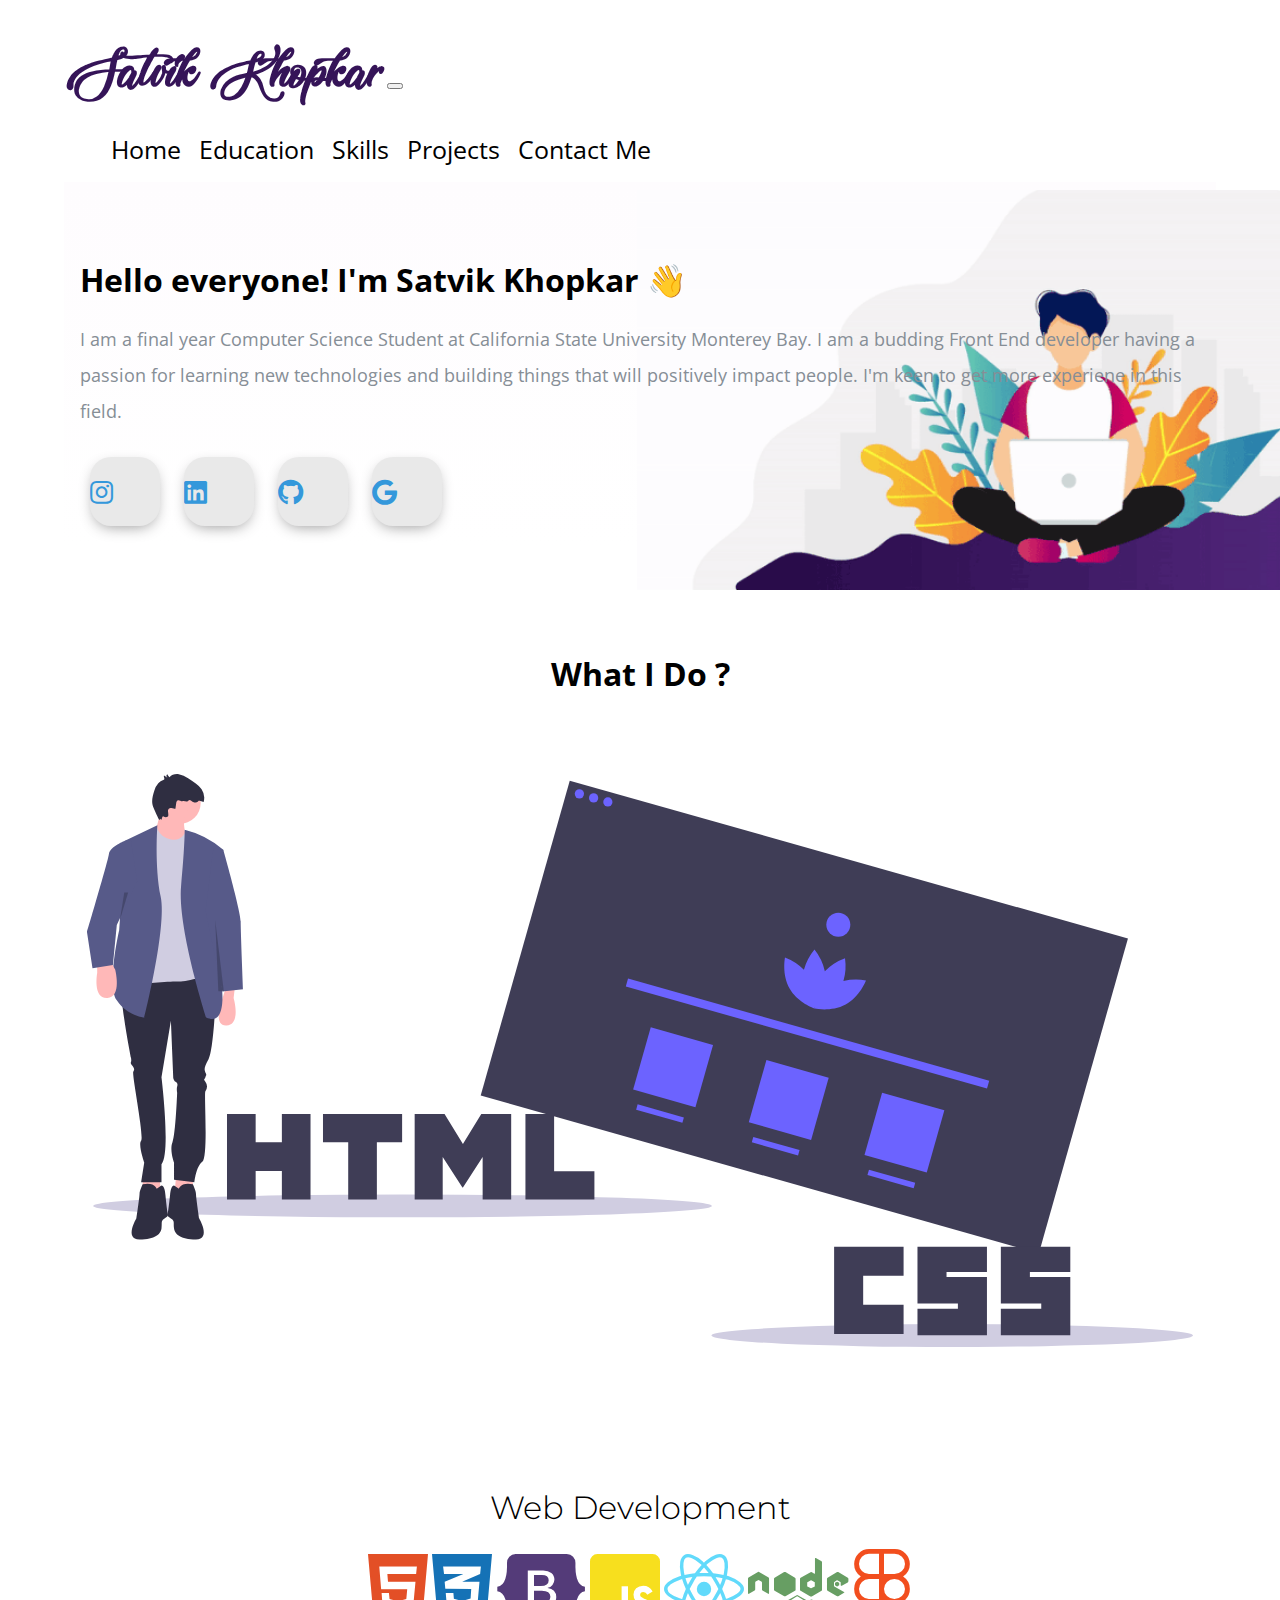
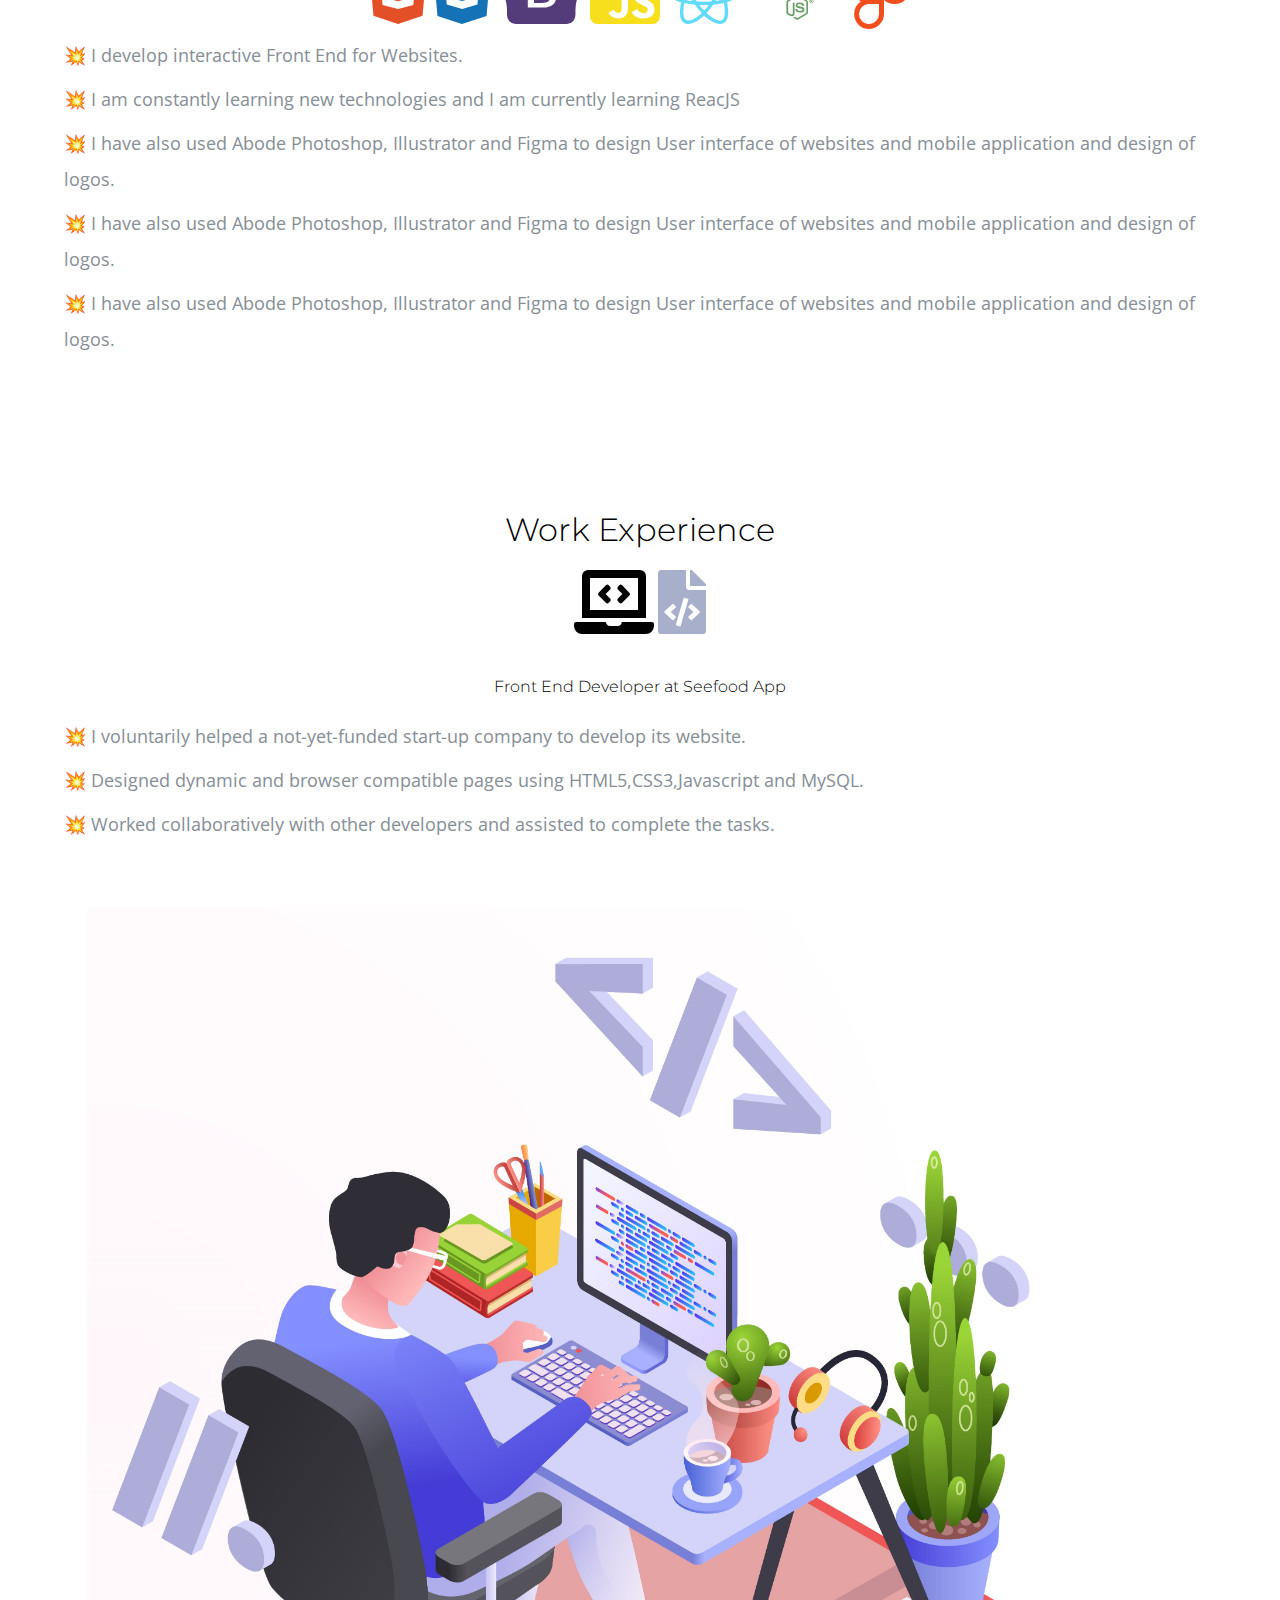
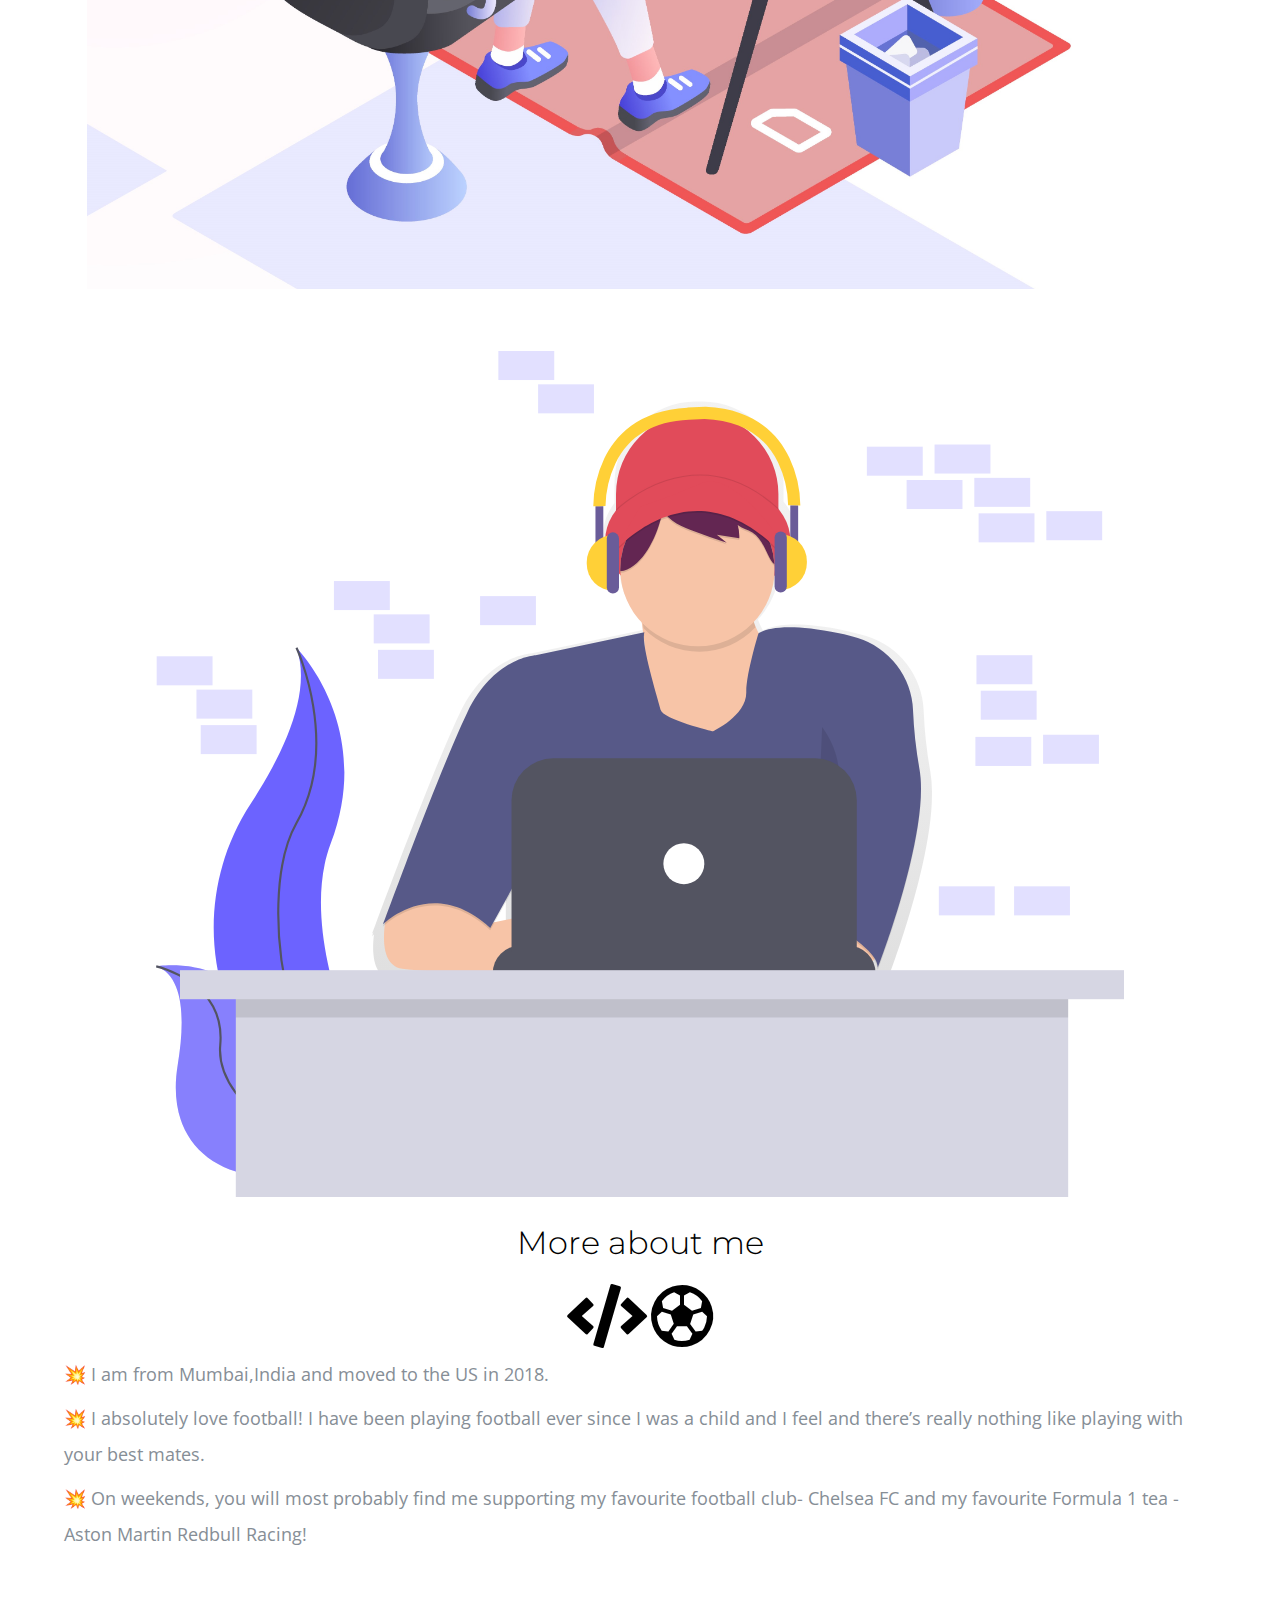
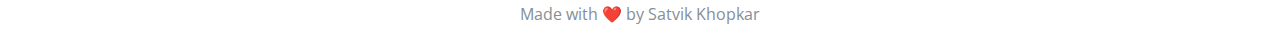
==== index.html @ 37d17473 "Update index.html" ====
<!DOCTYPE html>
<html lang="en" dir="ltr">

<head>
  <meta charset="utf-8">
  <meta name="viewport" content="width=device-width,initial-scale=1">
  <title>Satvik's Portfolio</title>
  <link rel="icon" href="Image/engineer.ico">
  <link rel="stylesheet" href="https://stackpath.bootstrapcdn.com/bootstrap/4.5.0/css/bootstrap.min.css" integrity="sha384-9aIt2nRpC12Uk9gS9baDl411NQApFmC26EwAOH8WgZl5MYYxFfc+NcPb1dKGj7Sk" crossorigin="anonymous">
  <link rel="stylesheet" href="style.css">

  <link href="https://fonts.googleapis.com/css2?family=Arizonia&family=Montserrat:wght@400;800&display=swap" rel="stylesheet">

  <link href="https://fonts.googleapis.com/css2?family=Damion&display=swap" rel="stylesheet">

  <link href="https://fonts.googleapis.com/css2?family=Open+Sans:wght@700&display=swap" rel="stylesheet">
  <link rel="stylesheet" href="https://use.fontawesome.com/releases/v5.4.1/css/all.css" />
  <link rel="stylesheet" href="https://cdnjs.cloudflare.com/ajax/libs/font-awesome/5.13.1/css/all.min.css">
  <script src="https://code.jquery.com/jquery-3.5.1.slim.min.js" integrity="sha384-DfXdz2htPH0lsSSs5nCTpuj/zy4C+OGpamoFVy38MVBnE+IbbVYUew+OrCXaRkfj" crossorigin="anonymous"></script>
  <script src="https://cdn.jsdelivr.net/npm/popper.js@1.16.0/dist/umd/popper.min.js" integrity="sha384-Q6E9RHvbIyZFJoft+2mJbHaEWldlvI9IOYy5n3zV9zzTtmI3UksdQRVvoxMfooAo" crossorigin="anonymous"></script>
  <script src="https://stackpath.bootstrapcdn.com/bootstrap/4.5.0/js/bootstrap.min.js" integrity="sha384-OgVRvuATP1z7JjHLkuOU7Xw704+h835Lr+6QL9UvYjZE3Ipu6Tp75j7Bh/kR0JKI" crossorigin="anonymous"></script>
</head>
<body class="container-fluid body_section">
        <header>
              <nav class="navbar navbar-expand-lg navbar-light ">
                <a class="navbar-brand brand-name" href="index.html">Satvik Khopkar</a>
                <button class="navbar-toggler" type="button" data-toggle="collapse" data-target="#navbarSupportedContent" aria-controls="navbarSupportedContent" aria-expanded="false" aria-label="Toggle navigation">
                  <span class="navbar-toggler-icon"></span>
                </button>

                <div class="collapse navbar-collapse" id="navbarSupportedContent">
                  <ul class="navbar-nav ml-auto">
                    <li class="nav-item">
                      <a class="nav-link headerachor" href="index.html">Home</a>
                    </li>
                    <li class="nav-item">
                      <a class="nav-link headerachor" href="Education.html">Education</a>
                    </li>
                    <li class="nav-item">
                      <a class="nav-link headerachor" href="skill.html">Skills</a>
                    </li>
                    <li class="nav-item">
                      <a class="nav-link headerachor" href="Project.html">Projects</a>
                    </li>
                    <li class="nav-item">
                      <a class="nav-link headerachor" href="contact.html">Contact Me</a>
                    </li>
                  </ul>
              </nav>
          </header>

          <section id = "Home">
              <div class="row column1">
                <div class="col-lg-6 col-md-6 first-image">
                    <img class = "boyimage" src="Image/20200630_162659.gif" alt="">
                </div>
                  <div class="col-lg-6 section-1">
                      <h1 class = "Hello">Hello everyone! I'm Satvik Khopkar <span class="wave">👋</span></h1>
                      <p>I am a final year Computer Science Student at California State University Monterey Bay. 
                         I am a budding Front End developer having a passion for learning new technologies and building things that will positively impact people.
                         I'm keen to get more experiene in this field.
                      </p>
                          <div class=social_media_icon>
                            <a class="btn" href="https://www.instagram.com/khopkarrr/" target=_blank>
                              <i class="fab fa-instagram"></i>
                            </a>
                            <a class="btn" href="https://www.linkedin.com/in/satvikkhopkar19/" target=_blank>
                              <i class="fab fa-linkedin" aria-hidden="true"></i>
                            </a>
                            <a class="btn" href="https://github.com/satvik1905" target=_blank>
                              <i class="fab fa-github"></i>
                            </a>
                            <a class="btn" href="mailto:satvik.khopkar@gmail.com" target=_blank>
                              <i class="fab fa-google"></i>
                            </a>
                          </div>
                  </div>
                  <div class="Image-boy col-lg-6"><img class="boy" src="Image/Boy-image.png" alt=""></div>
              </div>
          </section>


          <section id=Whatido>
            <h1>What I Do ?</h1>
              <div class = "row feature-1">
                  <div class="col-lg-6 col-md-6 Feature-first-image ">
                    <img class = "Feature-svg-image" src="Image/website.svg" alt="">
                  </div>
                  <div class="col-lg-6 col-md-6">
                    <h1 class= "Feature-Heading" >Web Development</h1>
                    <ul class = "dev-icon">
                      <li><i class="fab fa-html5 fa-5x" style="color:#e34f26"></i></li>
                      <li><i class="fab fa-css3-alt fa-5x" style="color:#1572b6"></i></li>
                      <li><i class="fab fa-bootstrap fa-5x" style="color:#543b79"></i></li>
                      <li><i class="fab fa-js-square fa-5x" style="color:#f7df1e"></i></li>
                      <li><i class="fab fa-react fa-5x" style="color:#61dafb"></i></li>
                      <li><i class="fab fa-node fa-5x" style="color:#679e63"></i></li>
                      <li><i class="fab fa-figma fa-5x" style="color:#f24e1e"></i></li>
  
                    </ul>
                    <div class = "Data-Analytic">
                      <p  class ="Features-paragraph">
                        💥 I develop interactive Front End for Websites.</p>
                       <p  class ="Features-paragraph">
                        💥 I am constantly learning new technologies and I am currently learning ReacJS</p>
                        <p  class ="Features-paragraph">
                          💥 I have also used Abode Photoshop, Illustrator and Figma to design User interface of websites and mobile application and design of logos.</p>
                          <p  class ="Features-paragraph">
                            💥 I have also used Abode Photoshop, Illustrator and Figma to design User interface of websites and mobile application and design of logos.</p>
                            <p  class ="Features-paragraph">
                              💥 I have also used Abode Photoshop, Illustrator and Figma to design User interface of websites and mobile application and design of logos.</p>
                      </div>
                </div>
              </div>
              
              <div class="row feature-2">
                <div class="col-lg-6 col-md-6 feature-web">
                  <br>
                  <br>
                  <br>
                  <h1 class="Feature-Heading">Work Experience</h1>
                  <ul class = "dev-icon">
                    <li></li>
                    <li><i class="fas fa-laptop-code fa-4x"></i></li>

                    <li><i class="fas fa-file-code fa-4x" style="color: #a8afcb;"></i></li>
                   </ul>
                  <br>
                  <br>
                  <h4 class="Feature-Heading">Front End Developer at Seefood App</h4>
                  <div class = "Data-Analytic">
                    <p class ="Features-paragraph">
                       💥 I voluntarily helped a not-yet-funded start-up company to develop its website.</p>
                    <p  class ="Features-paragraph">
                       💥 Designed dynamic and browser compatible pages using HTML5,CSS3,Javascript and MySQL.</p>
                      <p  class ="Features-paragraph">
                       💥 Worked collaboratively with other developers and assisted to complete the tasks. </p>
                      </div>
                </div>
                <div class="col-lg-6 col-md-6 Feature-second-image ">
                  <img class = "Feature-svg-image" src="Image/PC.jpg" alt="">
                </div>
              </div>
              <div class="row feature-3">
                <div class = "col-lg-6 col-md-6 Feature-third-image">
                    <img class = "Feature-svg-image-3" src="Image/Coding.svg" alt="">
                  </div>
                  <div class="col-lg-6 col-md-6 feature-coding">
                    <h1 class="Feature-Heading">More about me</h1>
                    <ul class = "dev-icon">
                      <li></li>
                      <li><i class="fas fa-code fa-4x"></i></li>
  
                      <li><i class="far fa-futbol fa-4x" style="color: black;"></i></li>
                     </ul>
                    <div class = "Data-Analytic">
                      <p class ="Features-paragraph">
                         💥 I am from Mumbai,India and moved to the US in 2018. </p>
                      <p  class ="Features-paragraph">
                         💥 I absolutely love football! I have been playing football ever since I was a child and I feel and there’s really nothing like playing with your best mates.</p>
                      <p class ="Features-paragraph">
                          💥 On weekends, you will most probably find me supporting my favourite football club- Chelsea FC and my favourite Formula 1 tea - Aston Martin Redbull Racing! </p>   
                        </div>
                  </div>
              </div>
              


          </section>
    <footer class=footer>Made with ❤️ by Satvik Khopkar</footer>
</body>
</html>
---- style.css ----
body{
    font-family: 'Open Sans', sans-serif;
    margin: 0;
    
  }
.body_section{
    padding : 3% 5% 1%;
}

p{
  font-size: 18px;
}

  a{
    text-decoration: none;
  }

  @font-face{
    font-family: "Lovely Home";
    src:local('Lovely Home'), 
    url("Image/LovelyHome-9aBZ.ttf") format('truetype');

  }

.brand-name ,.navbar-light .navbar-brand{
      /* font-family: "Brush Script MT"; */
      /* margin-bottom: 3px; */
      font-family: "Lovely Home";
      font-size: 50px;
      font-weight: bold;
      color: #351458;
  }



  .headerachor {
    color: black;
    margin: 0 7px 0 7px;
    font-size: 25px;
  }

  .headerachor:hover {
    background-color: #f1f1f1;
  }

  /* Section 1 */
   .column1{
       background-image: linear-gradient(#fefcfe,#ffffff);
       padding : 8px 16px;
   }

  .section-1{
    margin-top: 6%;
    text-align: left;
    position: relative;
}
span.wave {
  animation-name: wave-animation;
  animation-duration: 2.5s;
  animation-iteration-count: infinite;
  transform-origin: 70% 70%;
  display: inline-block;
}

@keyframes wave-animation {
    0% { transform: rotate(  0.0deg) }
   10% { transform: rotate(-10.0deg) }
   20% { transform: rotate( 12.0deg) }
   30% { transform: rotate(-10.0deg) }
   40% { transform: rotate(  9.0deg) }
   50% { transform: rotate(  0.0deg) }
  100% { transform: rotate(  0.0deg) }
}

.first-image{
    position: absolute;
    right:0;
}
.boyimage{
  height: 400px;
}

@media only screen and (max-width : 1183px){
  .first-image{
    right:160px;
  }

}
.boy{
  width: 100%;
  height: 100%;
  animation: bounce 1.2s;
  animation-direction: alternate;
  animation-iteration-count: infinite;
}

@keyframes bounce{
  from{
      transform: translate3d(0,0,0);
  }
  to{
      transform: translate3d(0,20px,0);
  }
}

.Image-boy{
  text-align: center;
  align-items: center;
}

@media only screen and (min-width:951px){
  .Image-boy{
    display:none;
  }
}
  .Hello{
      margin-bottom: 20px;
  }
  p{
      line-height: 2;
      color: #868e96;
  }


  .btn {
    display: inline-block;
    width: 4.37rem;
    height: 4.37rem;
    background: #e9e9e9;
    padding: 0px 0px;
    margin: 10px;
    border-radius: 30%;
    box-shadow: 0 5px 15px -5px #00000070;
    color: #3498db;
    overflow: hidden;
    position: relative;
  }

  .btn i {
    line-height: 70px;
    font-size: 1.625rem;
    transition: 0.2s linear;
  }

  .btn:hover i {
    transform: scale(1.3);
    color: #f1f1f1;
  }

  .btn::before {
    content: "";
    position: absolute;
    width: 120%;
    height: 120%;
    background: #3498db;
    transform: rotate(45deg);
    left: -110%;
    top: 90%;
  }




  .btn:hover::before {
    animation: aaa 0.7s 1;
    top: -10%;
    left: -10%;
  }

  @media only screen and (max-width:470px){
    .btn{
      width: 2.5rem;
      height: 2.5rem;
      margin: 7px;
    }
    .btn i {
      line-height: 40px;
      font-size: 1em;
    }
  }

 #Whatido{
     text-align: center;
     padding-top: 7%;
 }

  /* Section 2 */
  .feature-1{
      padding-top: 5%;
      text-align: center;
      }
  .feature-2{
    padding-top: 5%;
    text-align: center;
}
  .feature-3{
  padding-top: 5%;
  padding-bottom: 20px;
  text-align: center;
  }

  .Feature-Heading{
      font-family: "Montserrat";
      font-weight: 300;
  }

  .Feature-first-image{
      padding : 0 2% 10%;
  }

  .Feature-second-image{
      padding : 5% 2% 0;
  }





  .Feature-svg-image{
      width: 100%;
      height:100%;
  }
  .Feature-svg-image-3{
    width: 84%;
    height: 84%;
  }




  .dev-icon{
      list-style: none;
      display: inline;
      padding: 0%;
  }


  .numpy{
    max-width: 100%;
    width : 30%;
    height: 30%;
    padding-bottom: 7%;
  }

  .pandas{
    max-width: 100%;
    max-height: 100%;
    width : 23%;
    height: 15%;
    padding-bottom: 7%;
    padding-left :0;
  }

  li{
    display: inline;
  }

  .Data-Analytic{
      text-align: left;
  }

  .Features-paragraph{
      margin-top : 8px;
      margin-bottom: 8px;
  }

  @media only screen and (max-width : 764px){
    .feature-2{
      display: flex;
      flex-direction: column;
    }
    .feature-web{
      order:2;
    }
      
      .brand-name ,.navbar-light .navbar-brand{
      /* font-family: "Brush Script MT"; */
      /* margin-bottom: 3px; */
      font-family: "Lovely Home";
      font-size: 40px;
      font-weight: bold;
      color: #351458;
  }
  }
  @media only screen and (max-width : 991px) and (min-width: 951px){
    .section-1{
      margin-top: auto;
      padding-right: 400px;
    }
  }
  @media only screen and (max-width : 950px){

    body,html{
      text-align: center;
      font-size: 16px;
      line-height: normal;
    }
    .Hello{
      margin-bottom: 10px;
    }
    h1{
      font-size: 25px;
    }
    p{
      font-size: 15px;
      line-height: normal;
    }
      .section-1{
          text-align: center;
      }
      .first-image{
          display: none;
      }

      .pandas{
        width: 23%;
        height: 15%;
      }
  }




footer{
  padding-top: 2%;
  color: #868e96;
  text-align: center;
}
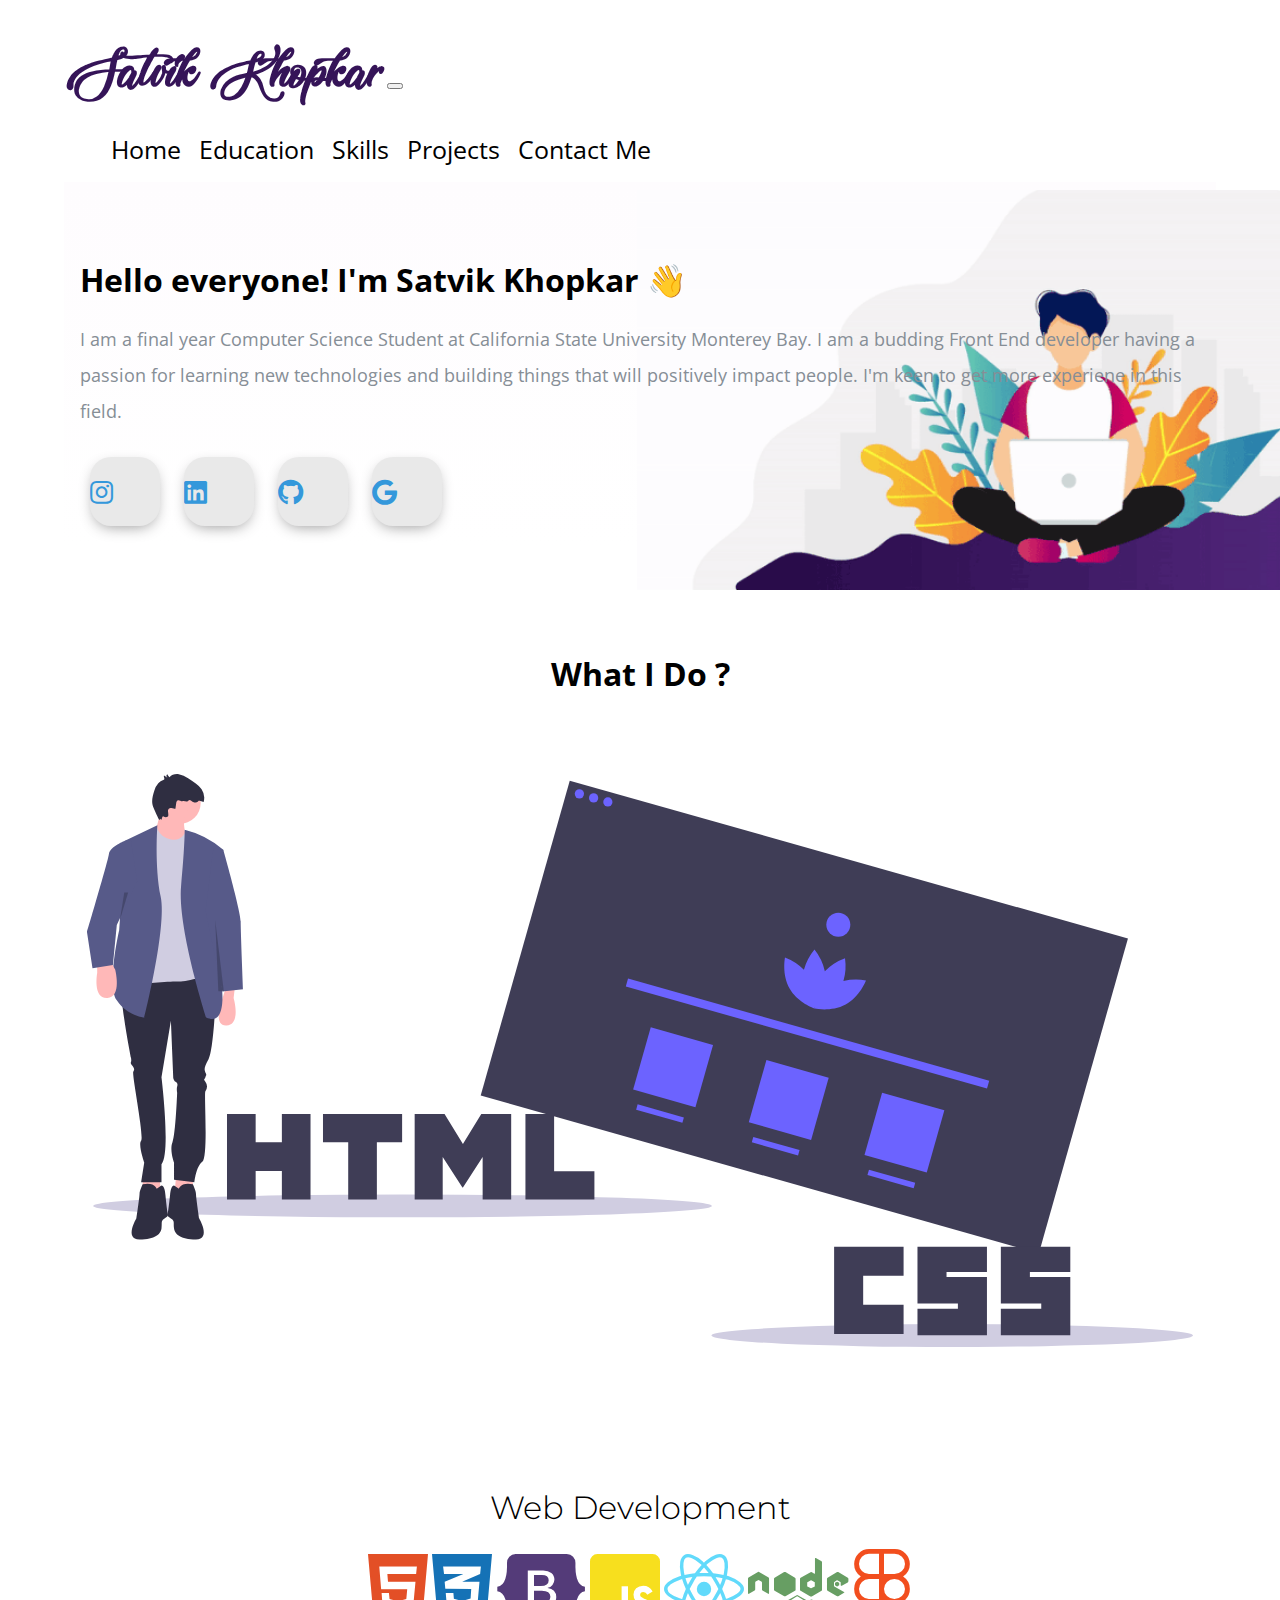
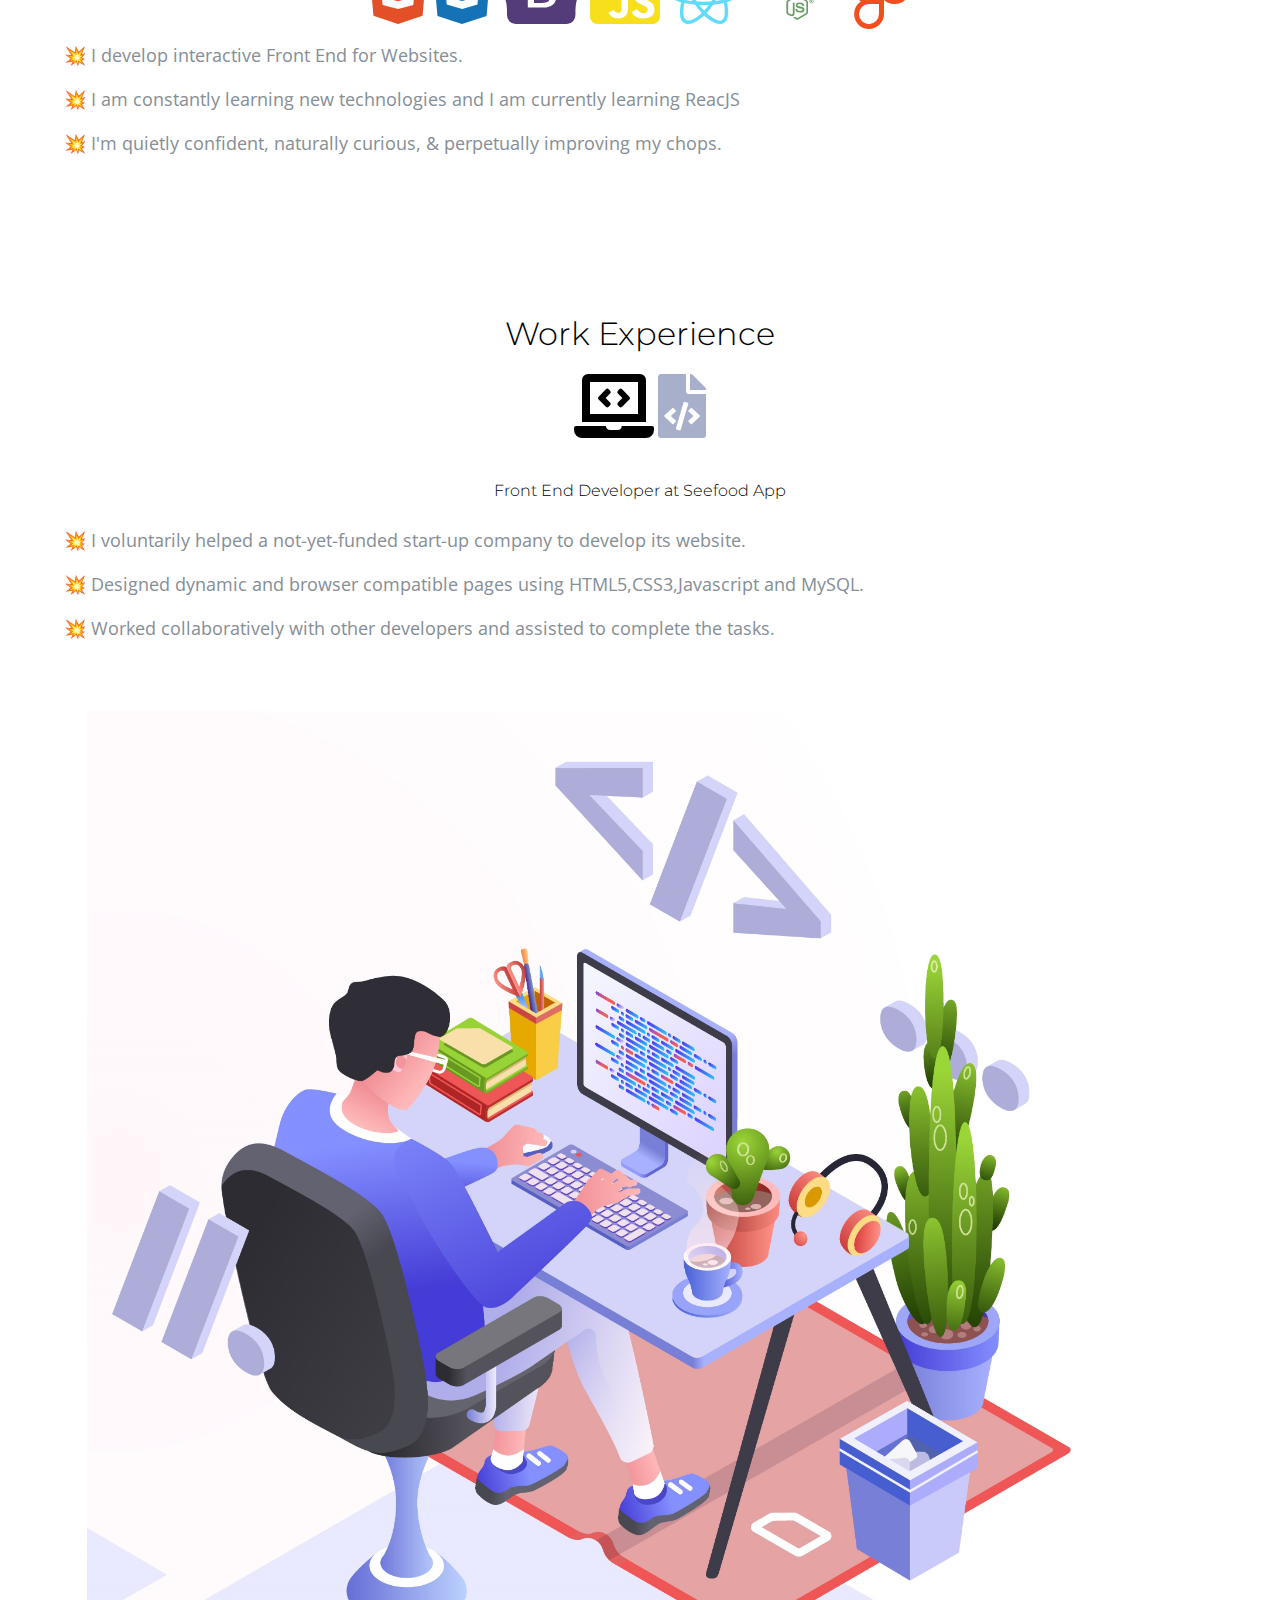
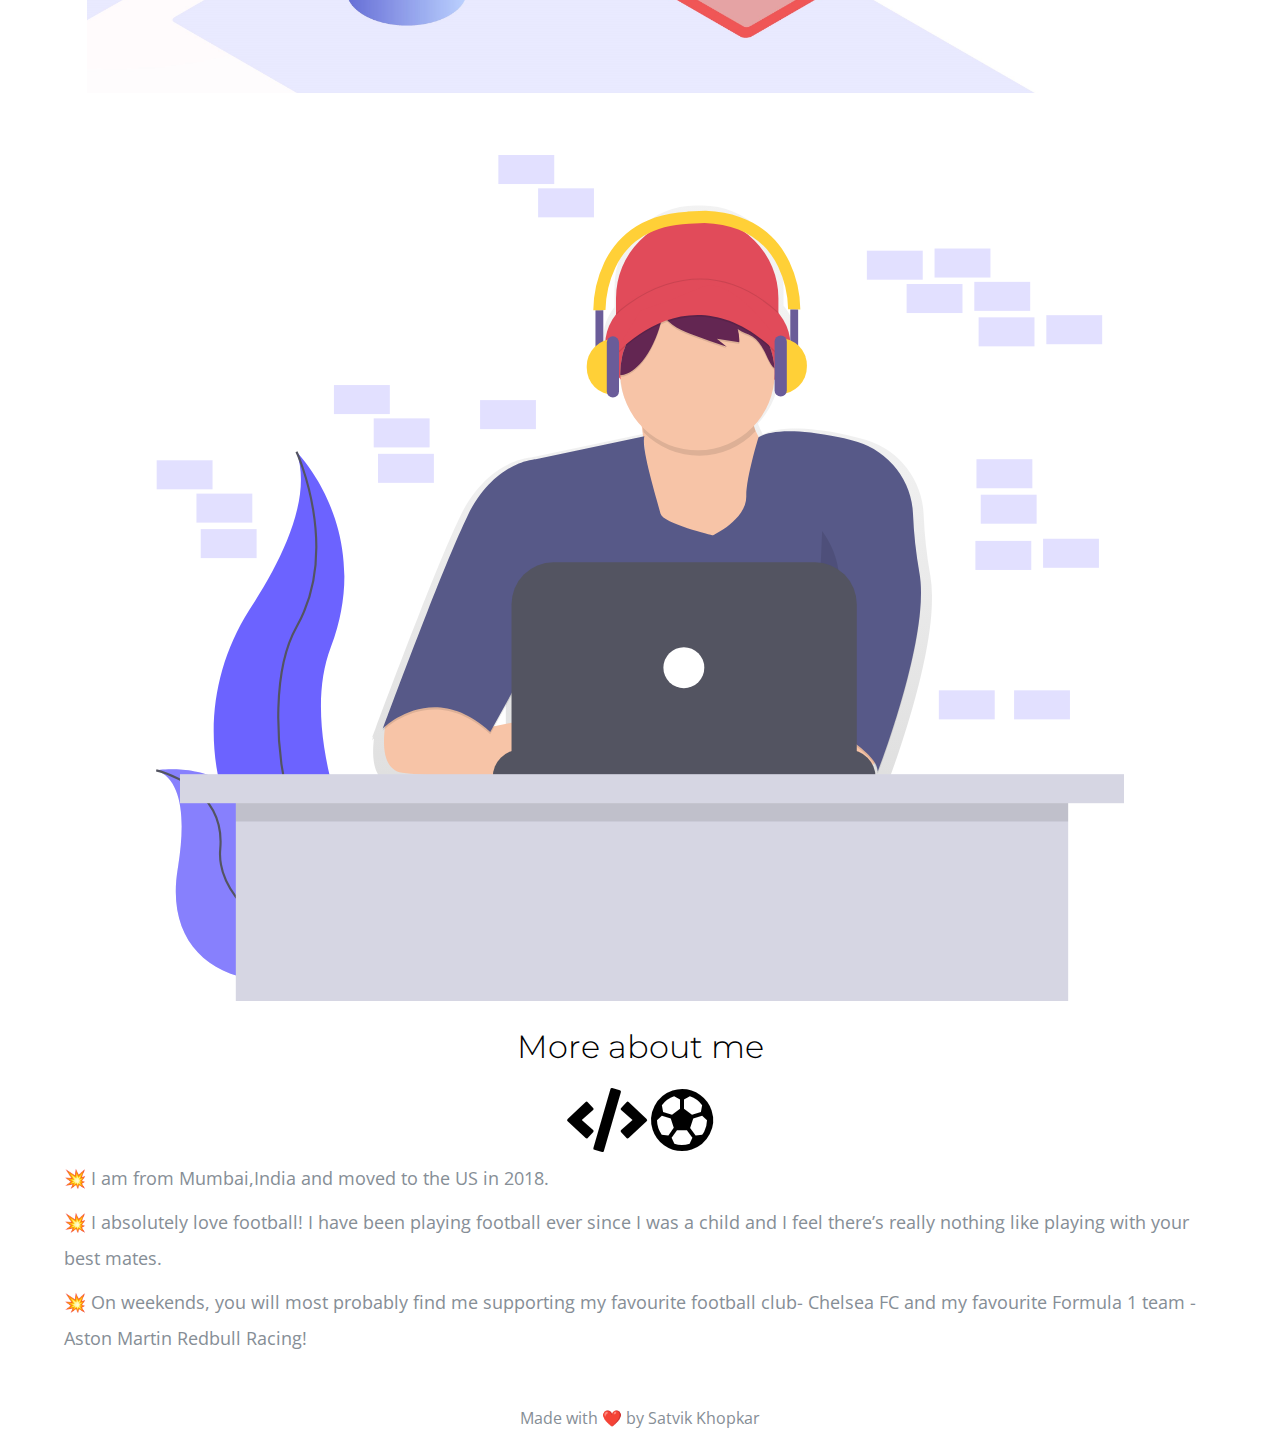
==== commit c8ec4fa3: "Update index.html" ====
--- a/index.html
+++ b/index.html
@@ -104,11 +104,11 @@
                        <p  class ="Features-paragraph">
                         💥 I am constantly learning new technologies and I am currently learning ReacJS</p>
                         <p  class ="Features-paragraph">
-                          💥 I have also used Abode Photoshop, Illustrator and Figma to design User interface of websites and mobile application and design of logos.</p>
-                          <p  class ="Features-paragraph">
+                          💥 I'm quietly confident, naturally curious, & perpetually improving my chops.</p>
+<!--                           <p  class ="Features-paragraph">
                             💥 I have also used Abode Photoshop, Illustrator and Figma to design User interface of websites and mobile application and design of logos.</p>
                             <p  class ="Features-paragraph">
-                              💥 I have also used Abode Photoshop, Illustrator and Figma to design User interface of websites and mobile application and design of logos.</p>
+                              💥 I have also used Abode Photoshop, Illustrator and Figma to design User interface of websites and mobile application and design of logos.</p> -->
                       </div>
                 </div>
               </div>
@@ -157,9 +157,9 @@
                       <p class ="Features-paragraph">
                          💥 I am from Mumbai,India and moved to the US in 2018. </p>
                       <p  class ="Features-paragraph">
-                         💥 I absolutely love football! I have been playing football ever since I was a child and I feel and there’s really nothing like playing with your best mates.</p>
+                         💥 I absolutely love football! I have been playing football ever since I was a child and I feel there’s really nothing like playing with your best mates.</p>
                       <p class ="Features-paragraph">
-                          💥 On weekends, you will most probably find me supporting my favourite football club- Chelsea FC and my favourite Formula 1 tea - Aston Martin Redbull Racing! </p>   
+                          💥 On weekends, you will most probably find me supporting my favourite football club- Chelsea FC and my favourite Formula 1 team - Aston Martin Redbull Racing! </p>   
                         </div>
                   </div>
               </div>
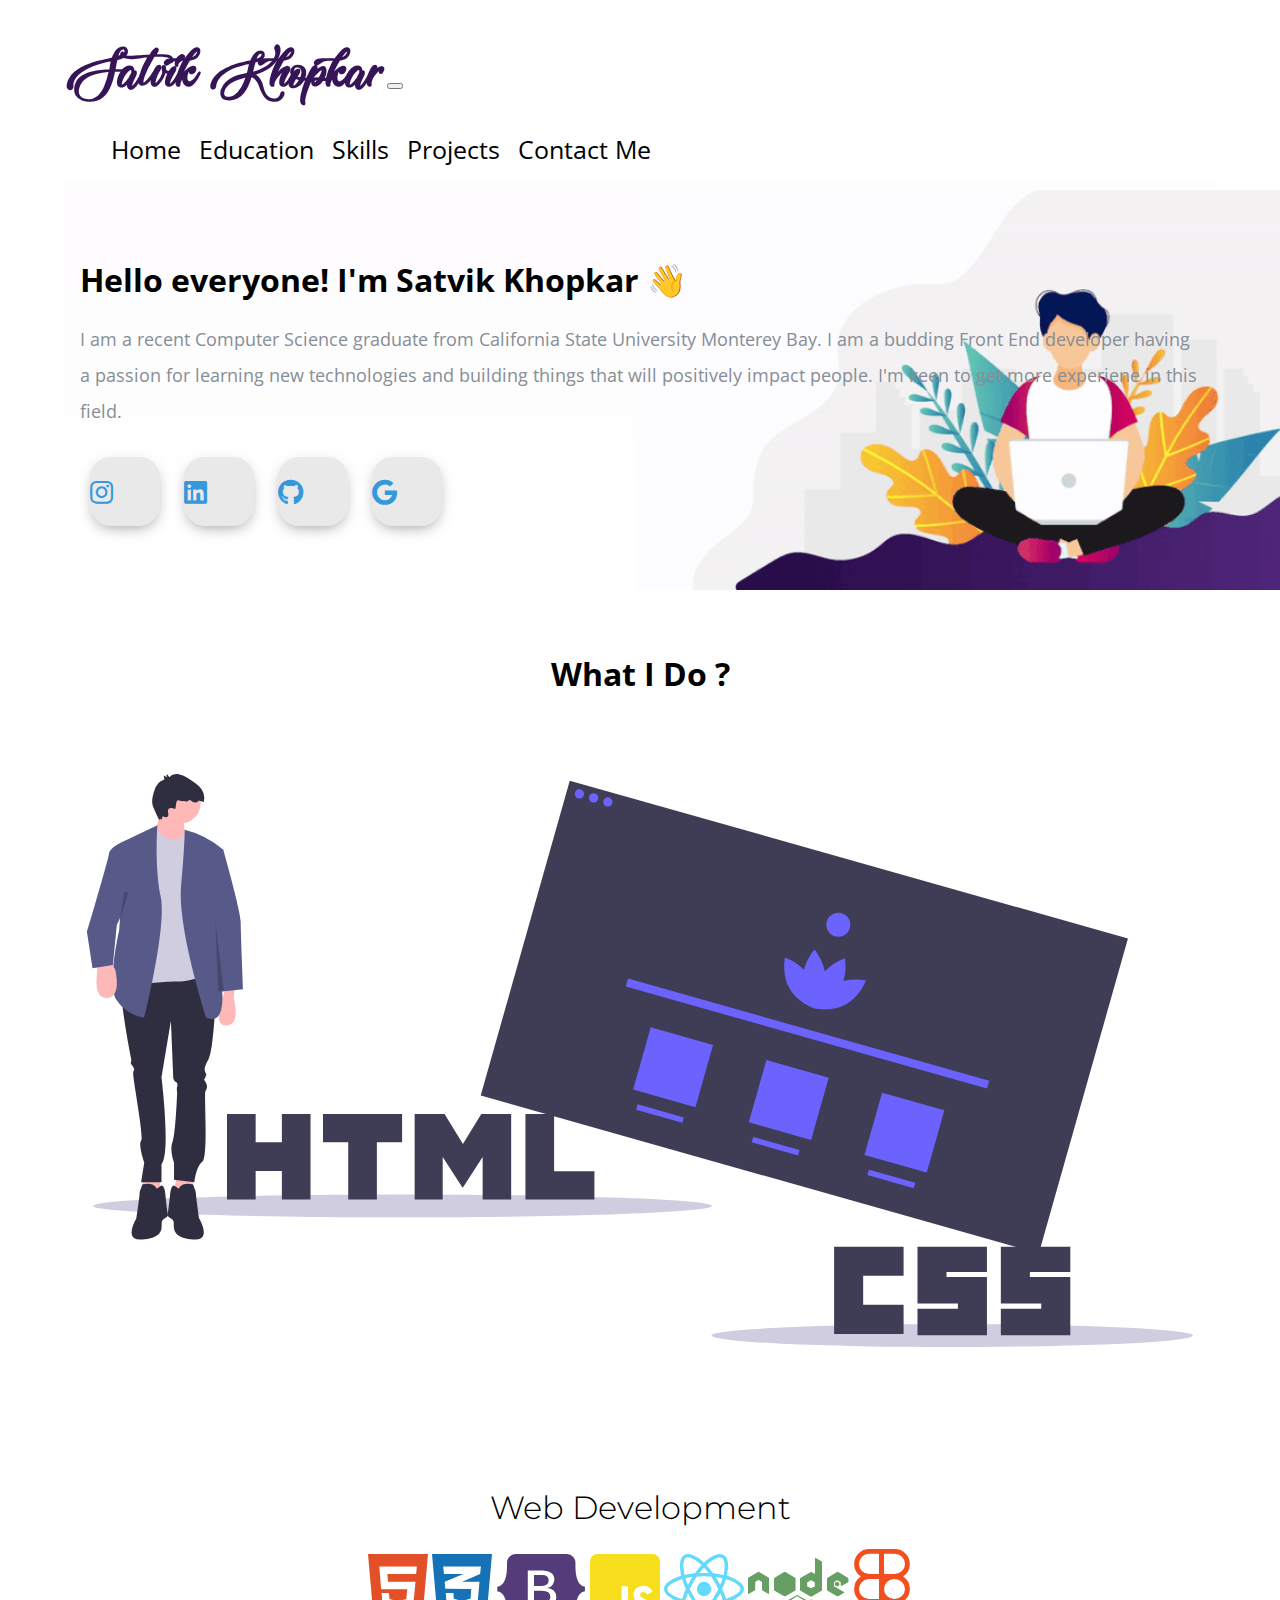
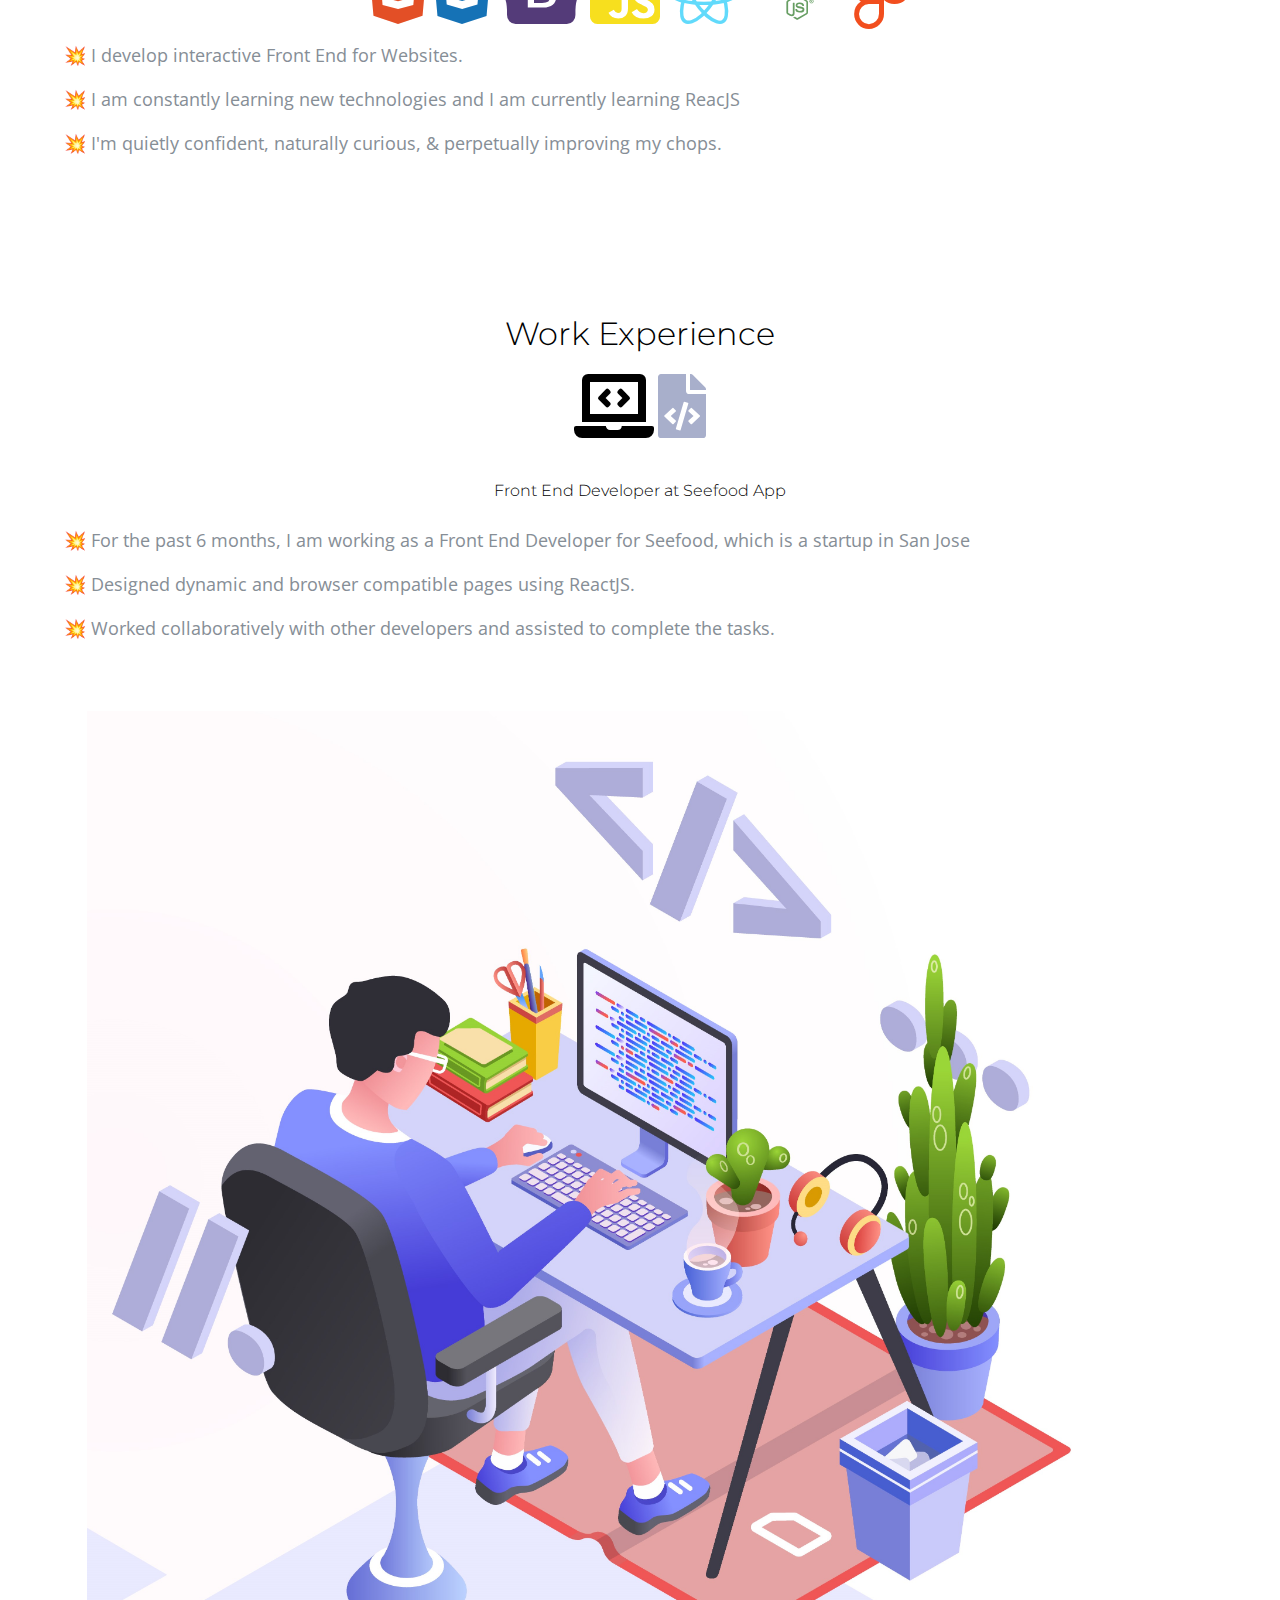
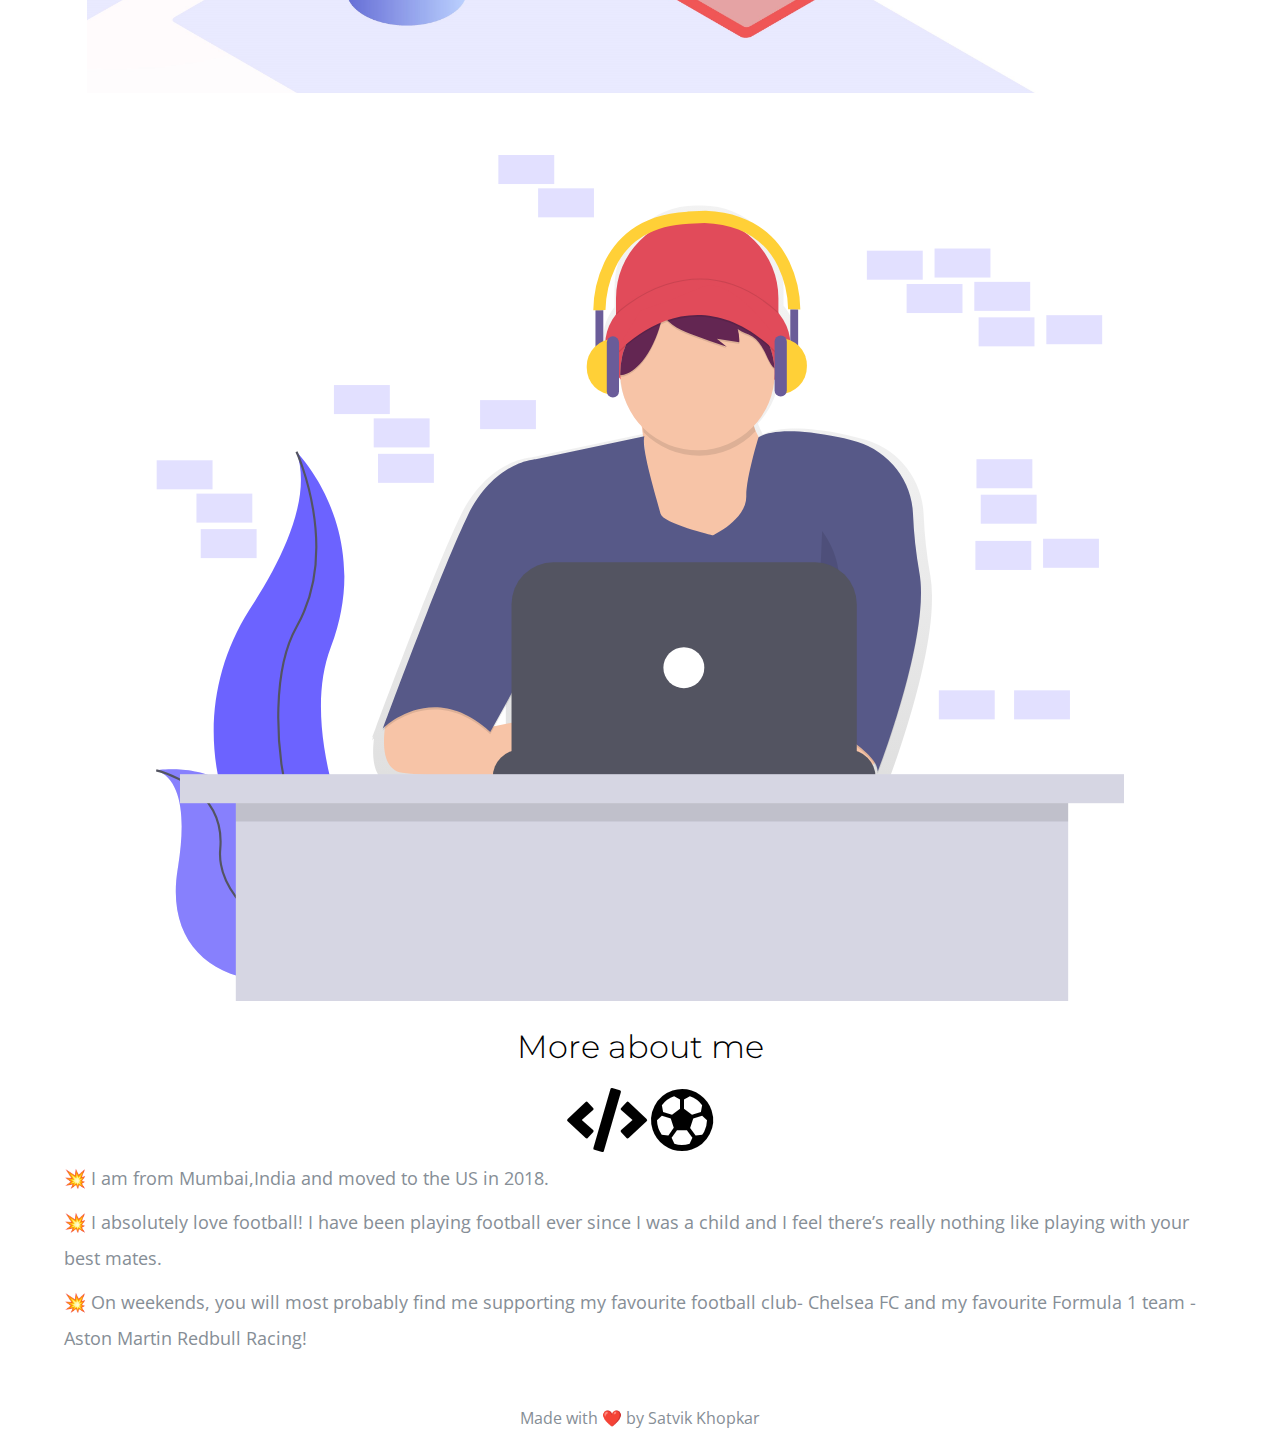
==== commit 79aea62a: "Update index.html" ====
--- a/index.html
+++ b/index.html
@@ -56,7 +56,7 @@
                 </div>
                   <div class="col-lg-6 section-1">
                       <h1 class = "Hello">Hello everyone! I'm Satvik Khopkar <span class="wave">👋</span></h1>
-                      <p>I am a final year Computer Science Student at California State University Monterey Bay. 
+                      <p>I am a recent Computer Science graduate from California State University Monterey Bay. 
                          I am a budding Front End developer having a passion for learning new technologies and building things that will positively impact people.
                          I'm keen to get more experiene in this field.
                       </p>
@@ -130,9 +130,9 @@
                   <h4 class="Feature-Heading">Front End Developer at Seefood App</h4>
                   <div class = "Data-Analytic">
                     <p class ="Features-paragraph">
-                       💥 I voluntarily helped a not-yet-funded start-up company to develop its website.</p>
+                       💥 For the past 6 months, I am working as a Front End Developer for Seefood, which is a startup in San Jose</p>
                     <p  class ="Features-paragraph">
-                       💥 Designed dynamic and browser compatible pages using HTML5,CSS3,Javascript and MySQL.</p>
+                       💥 Designed dynamic and browser compatible pages using ReactJS.</p>
                       <p  class ="Features-paragraph">
                        💥 Worked collaboratively with other developers and assisted to complete the tasks. </p>
                       </div>
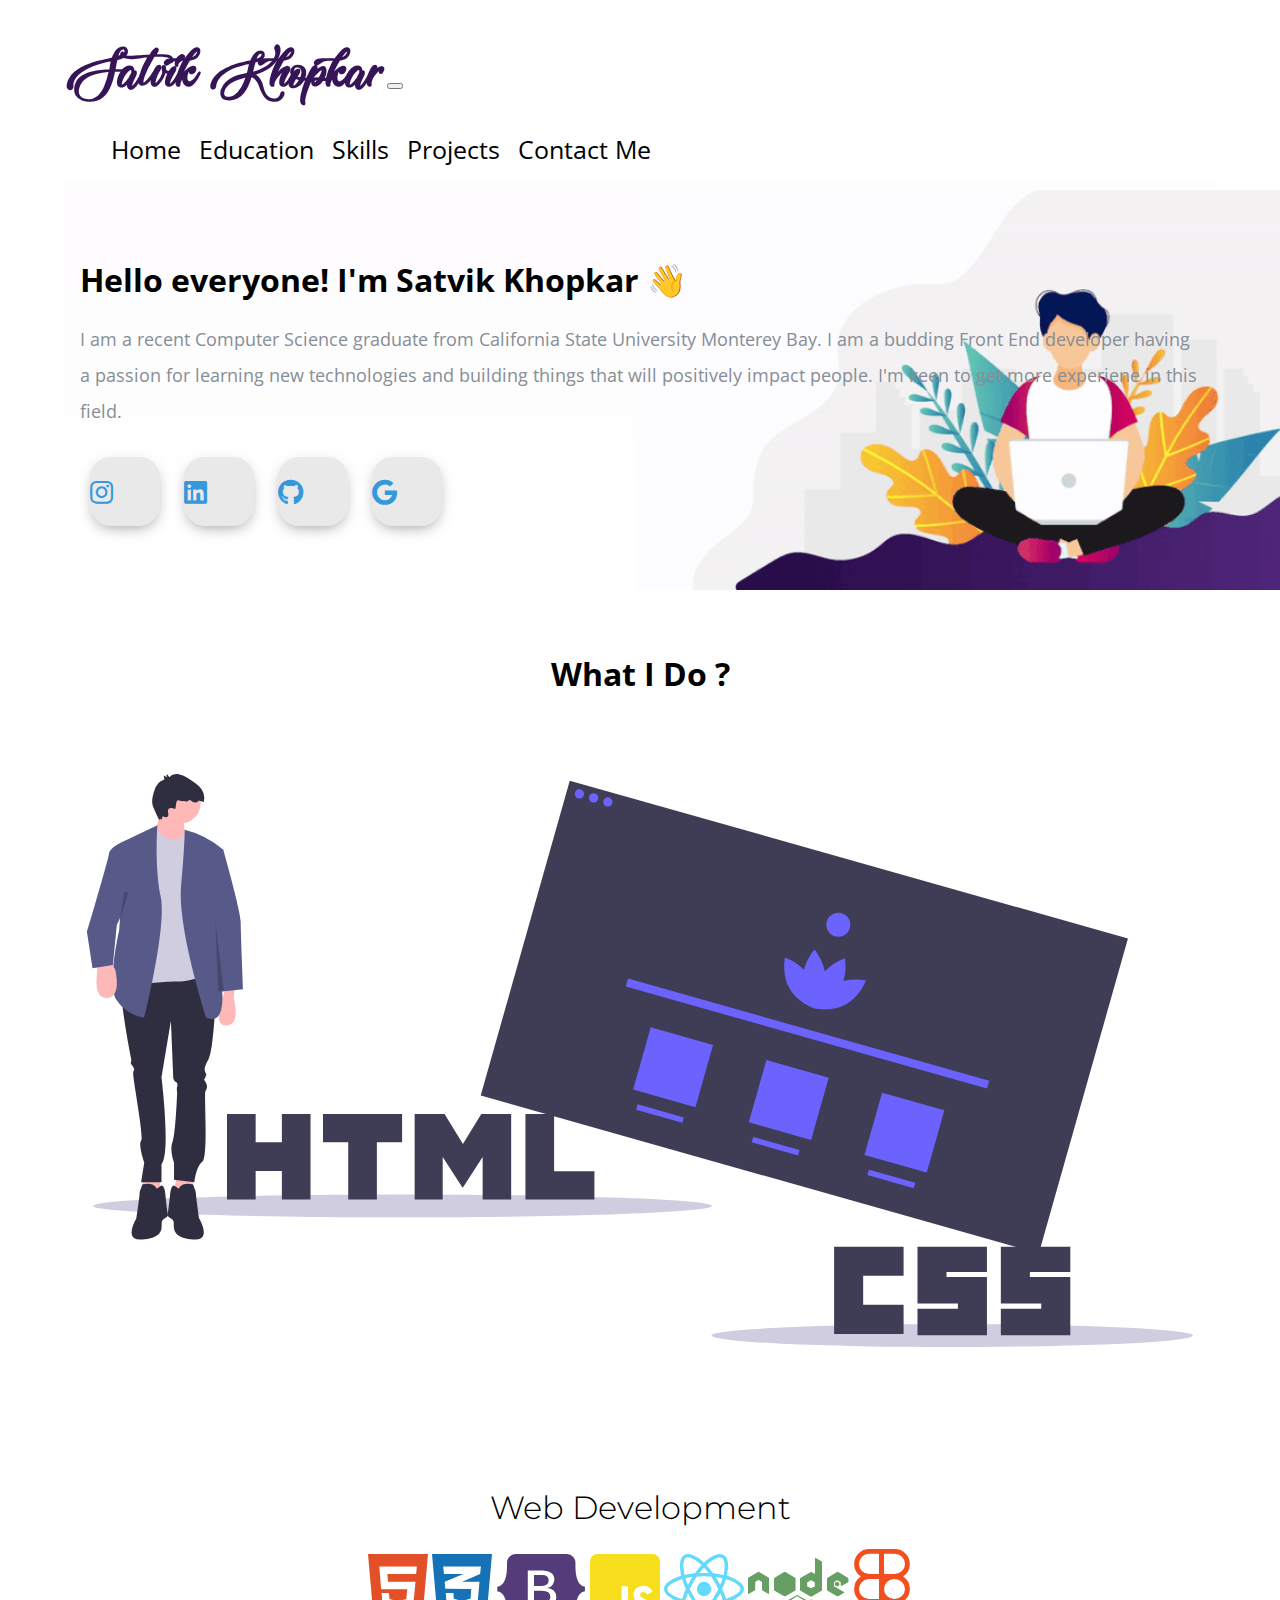
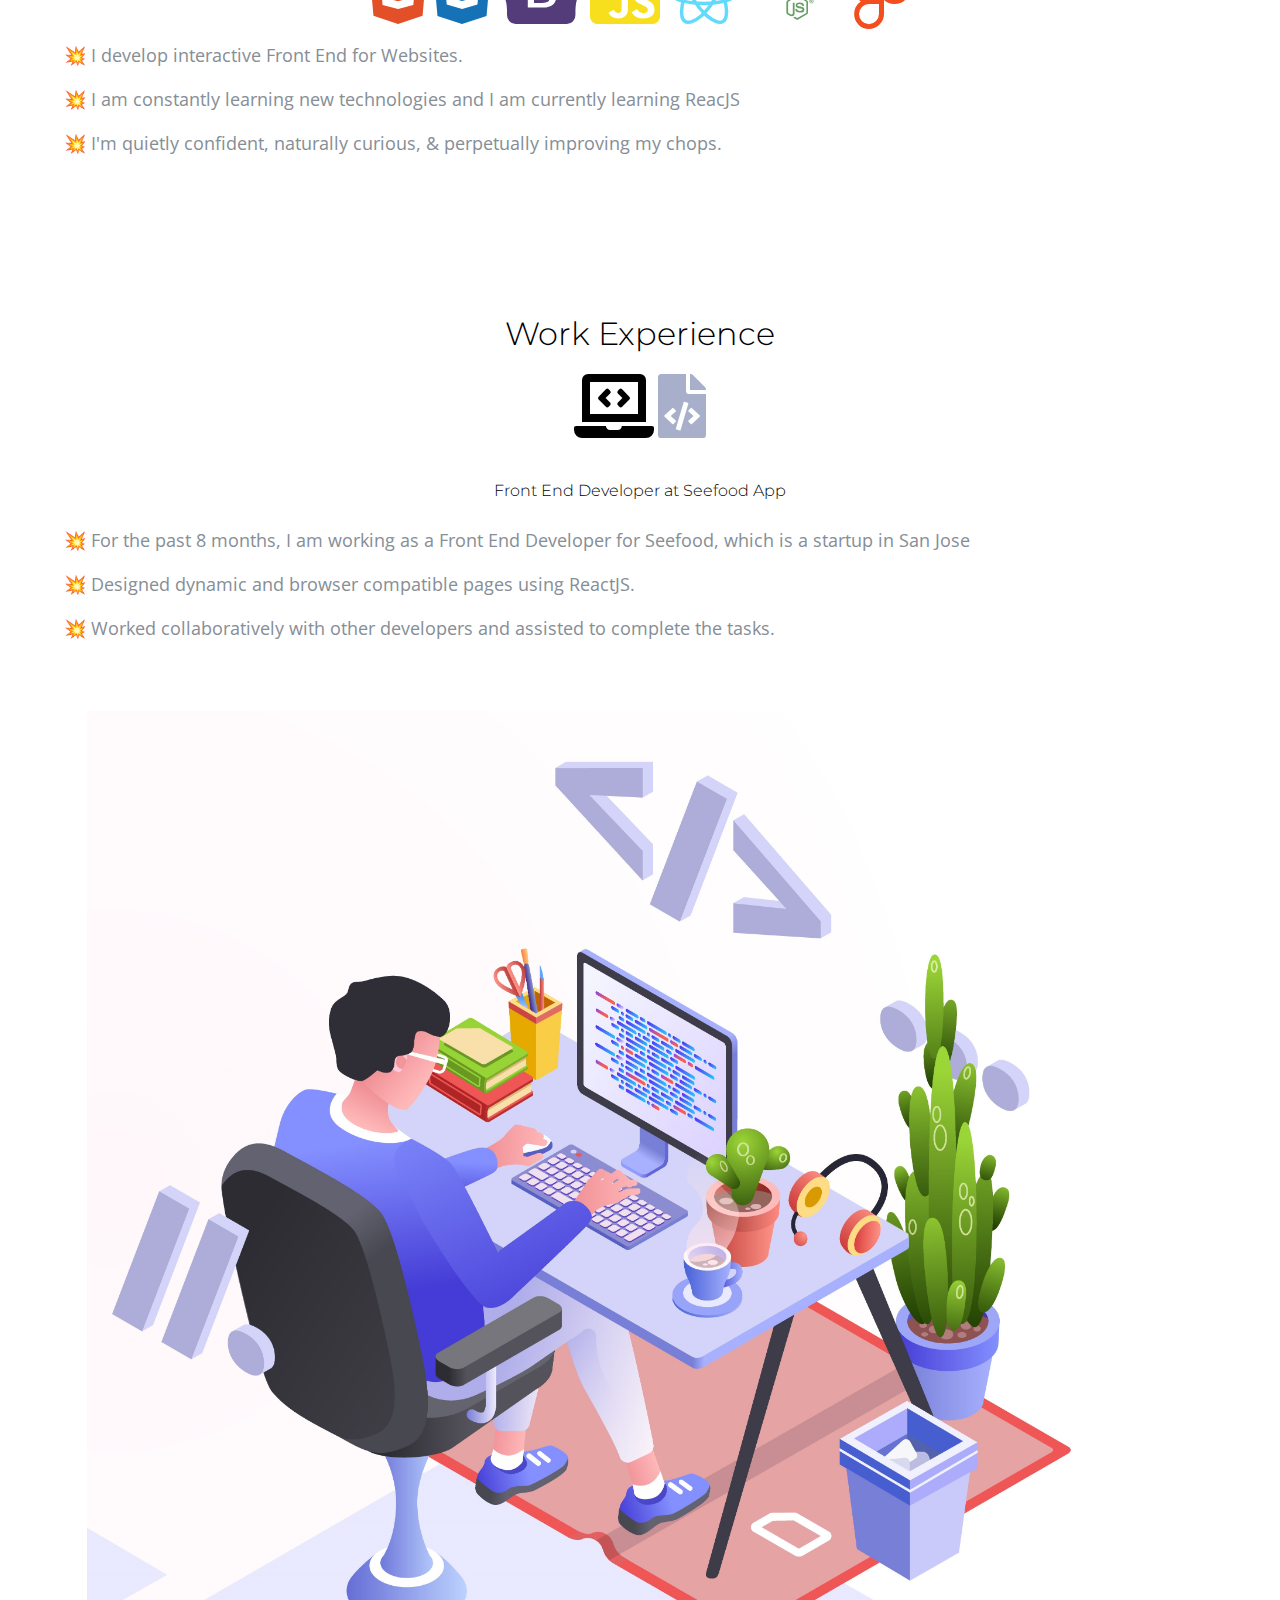
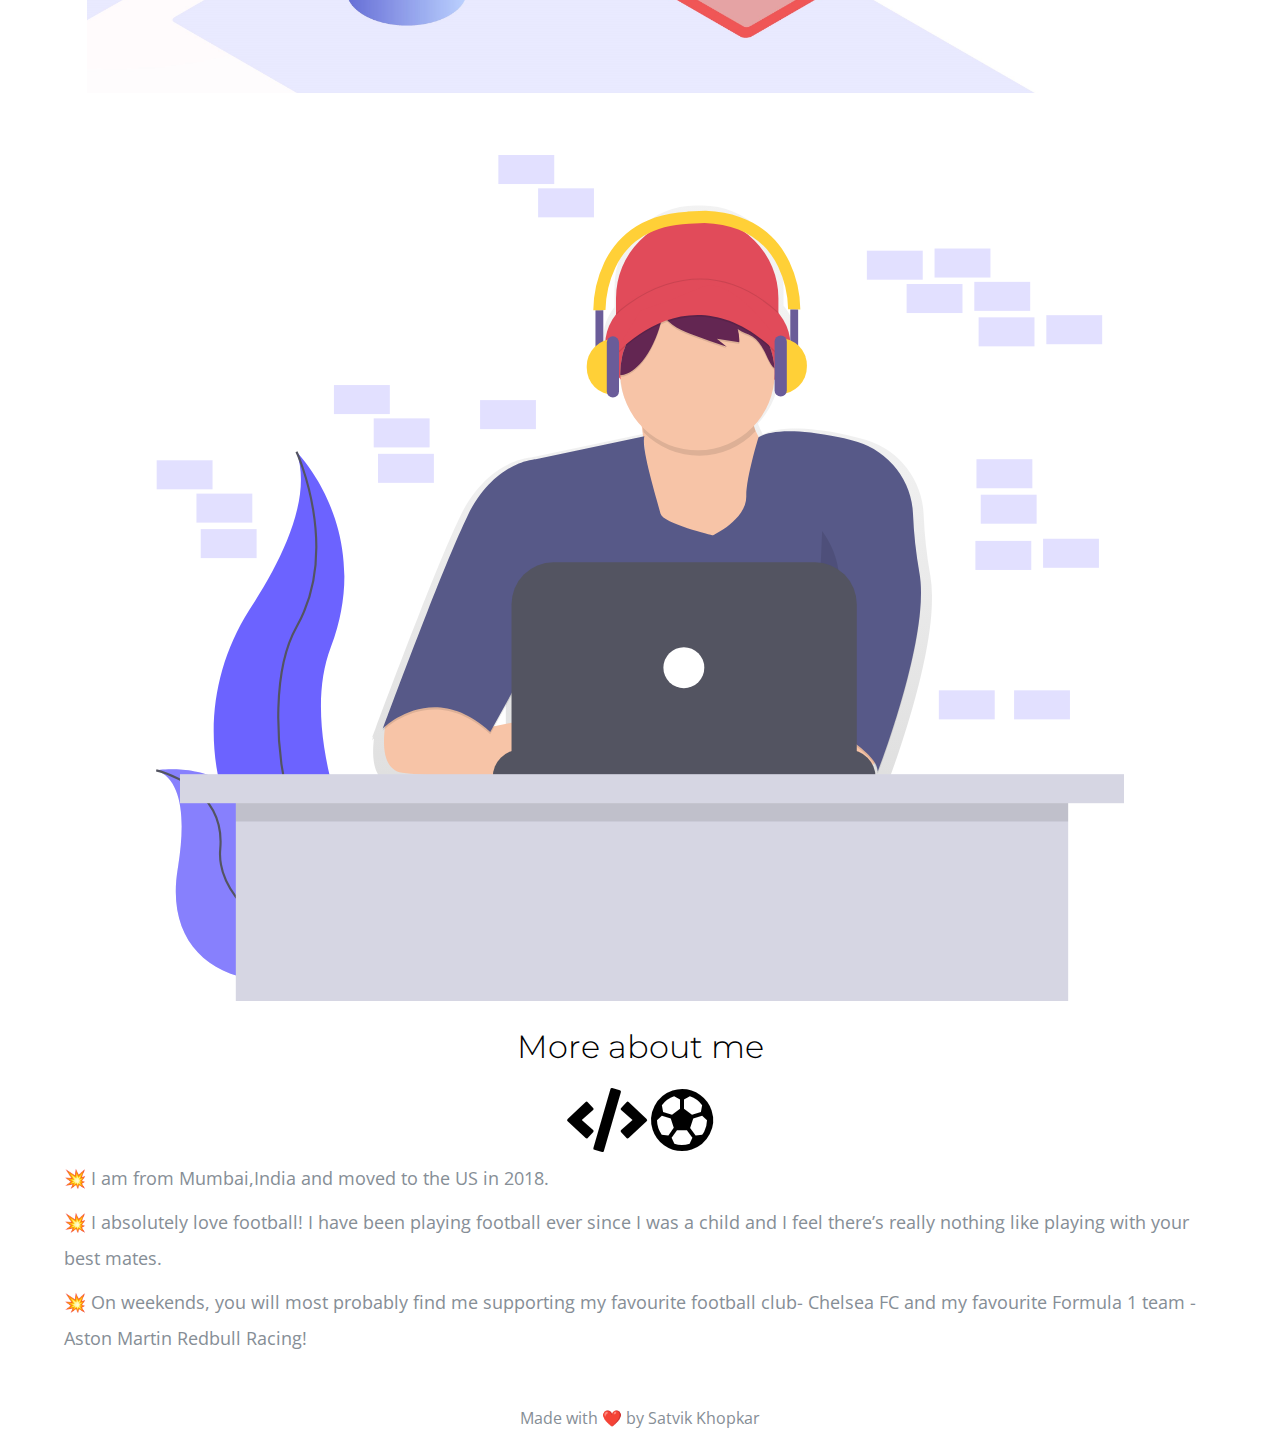
==== commit 6db58bdd: "Update index.html" ====
--- a/index.html
+++ b/index.html
@@ -130,7 +130,7 @@
                   <h4 class="Feature-Heading">Front End Developer at Seefood App</h4>
                   <div class = "Data-Analytic">
                     <p class ="Features-paragraph">
-                       💥 For the past 6 months, I am working as a Front End Developer for Seefood, which is a startup in San Jose</p>
+                       💥 For the past 8 months, I am working as a Front End Developer for Seefood, which is a startup in San Jose</p>
                     <p  class ="Features-paragraph">
                        💥 Designed dynamic and browser compatible pages using ReactJS.</p>
                       <p  class ="Features-paragraph">
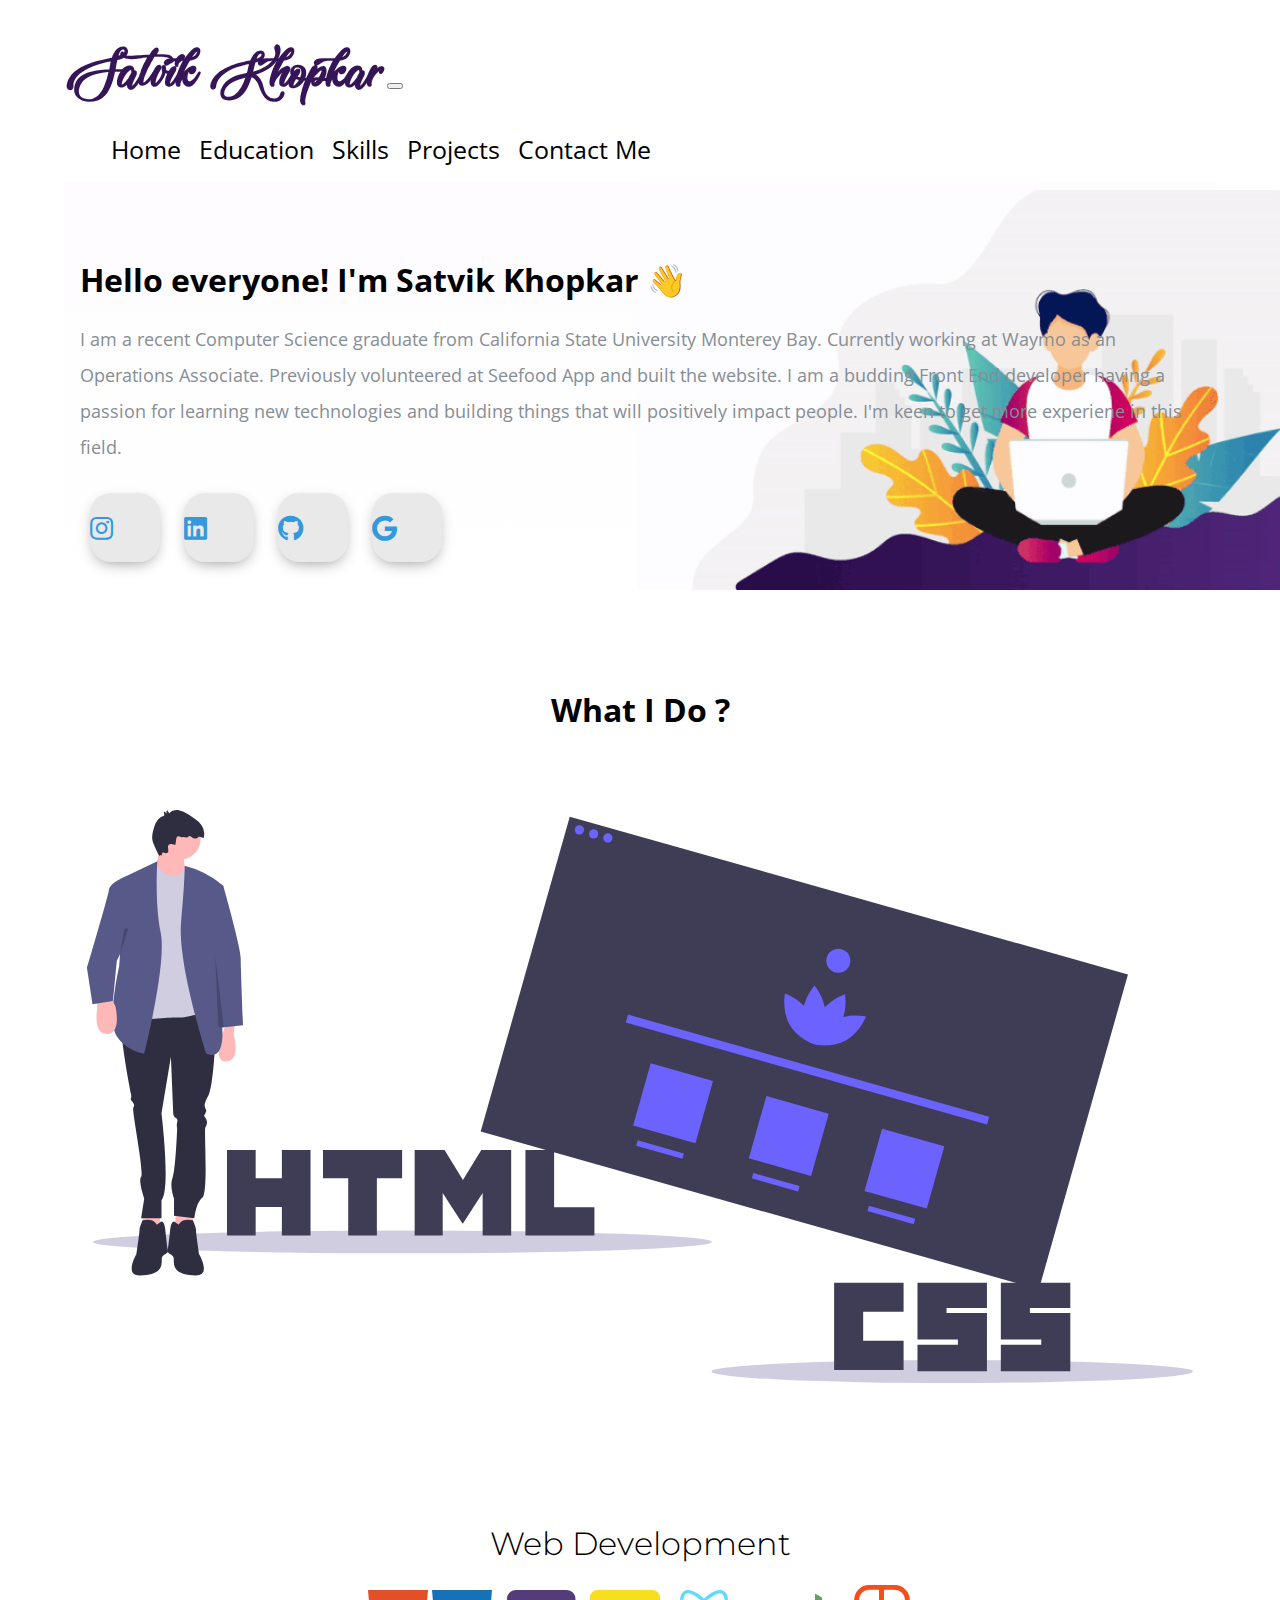
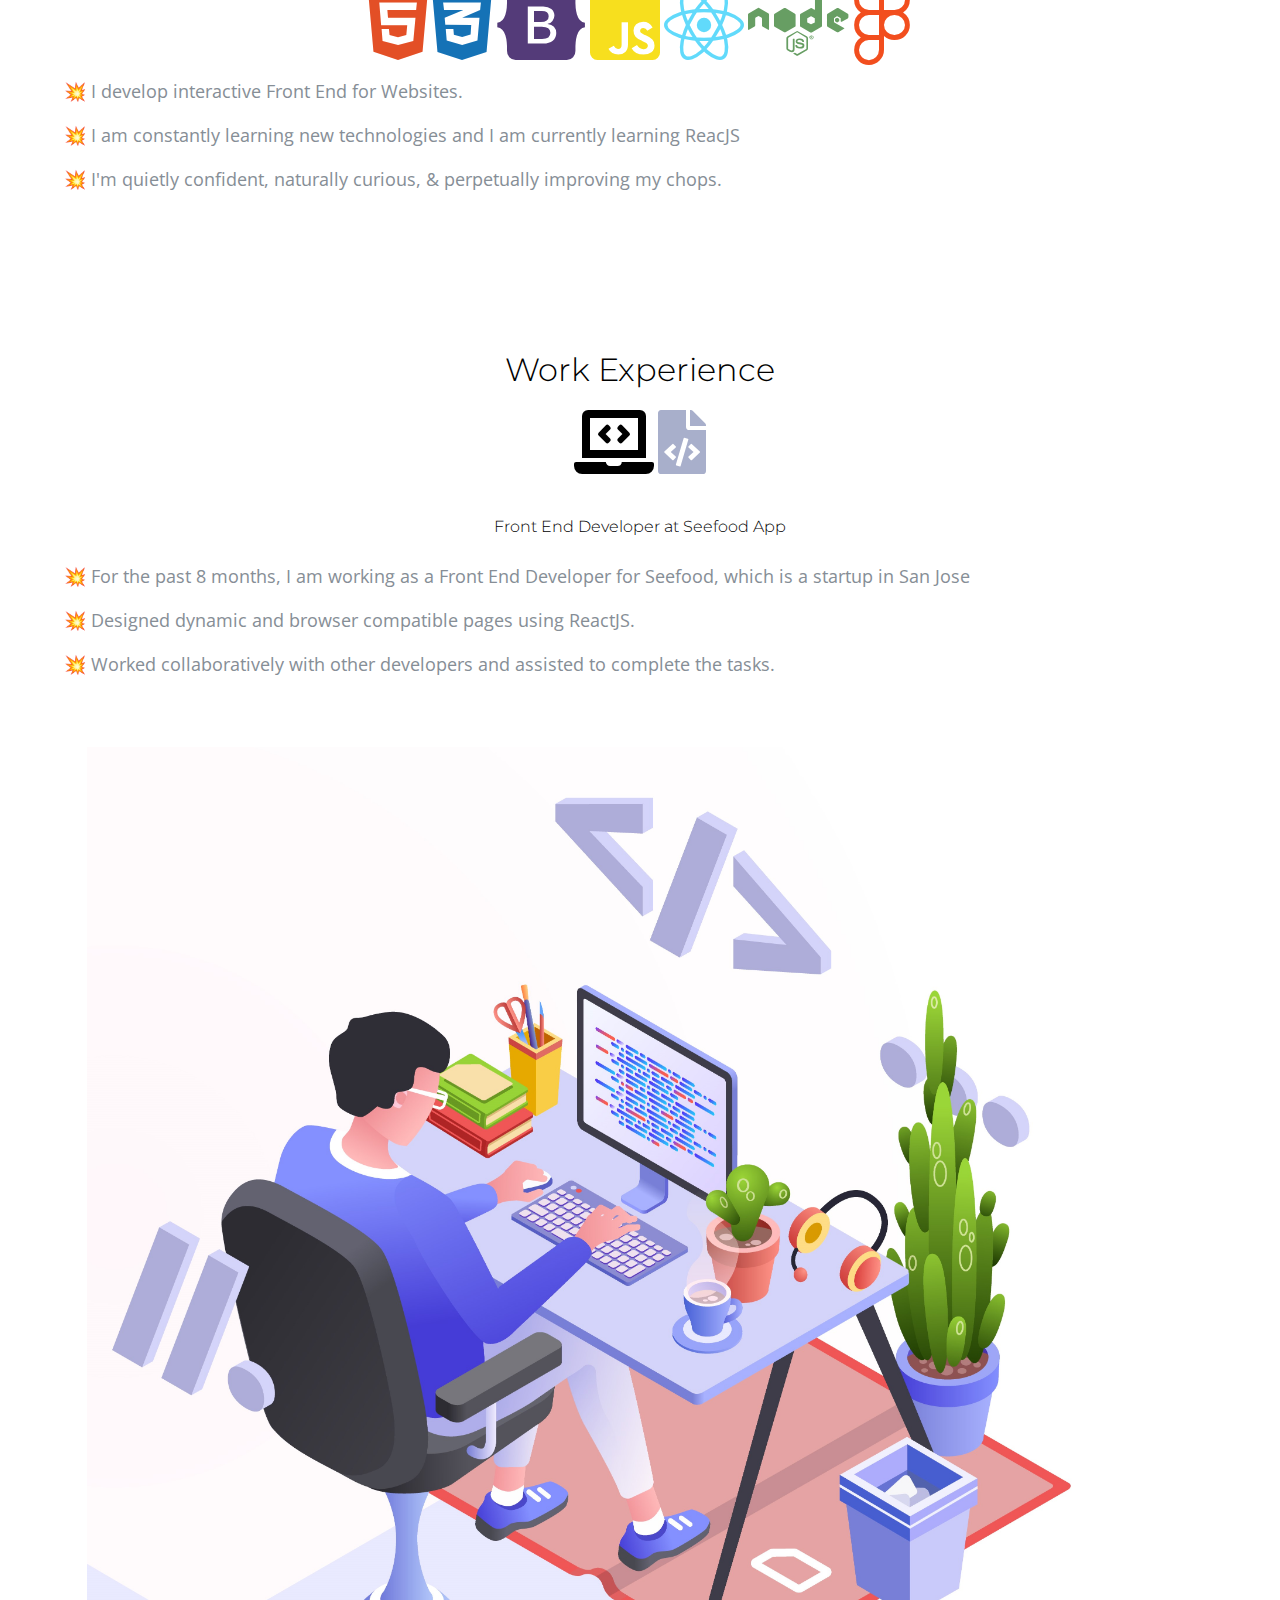
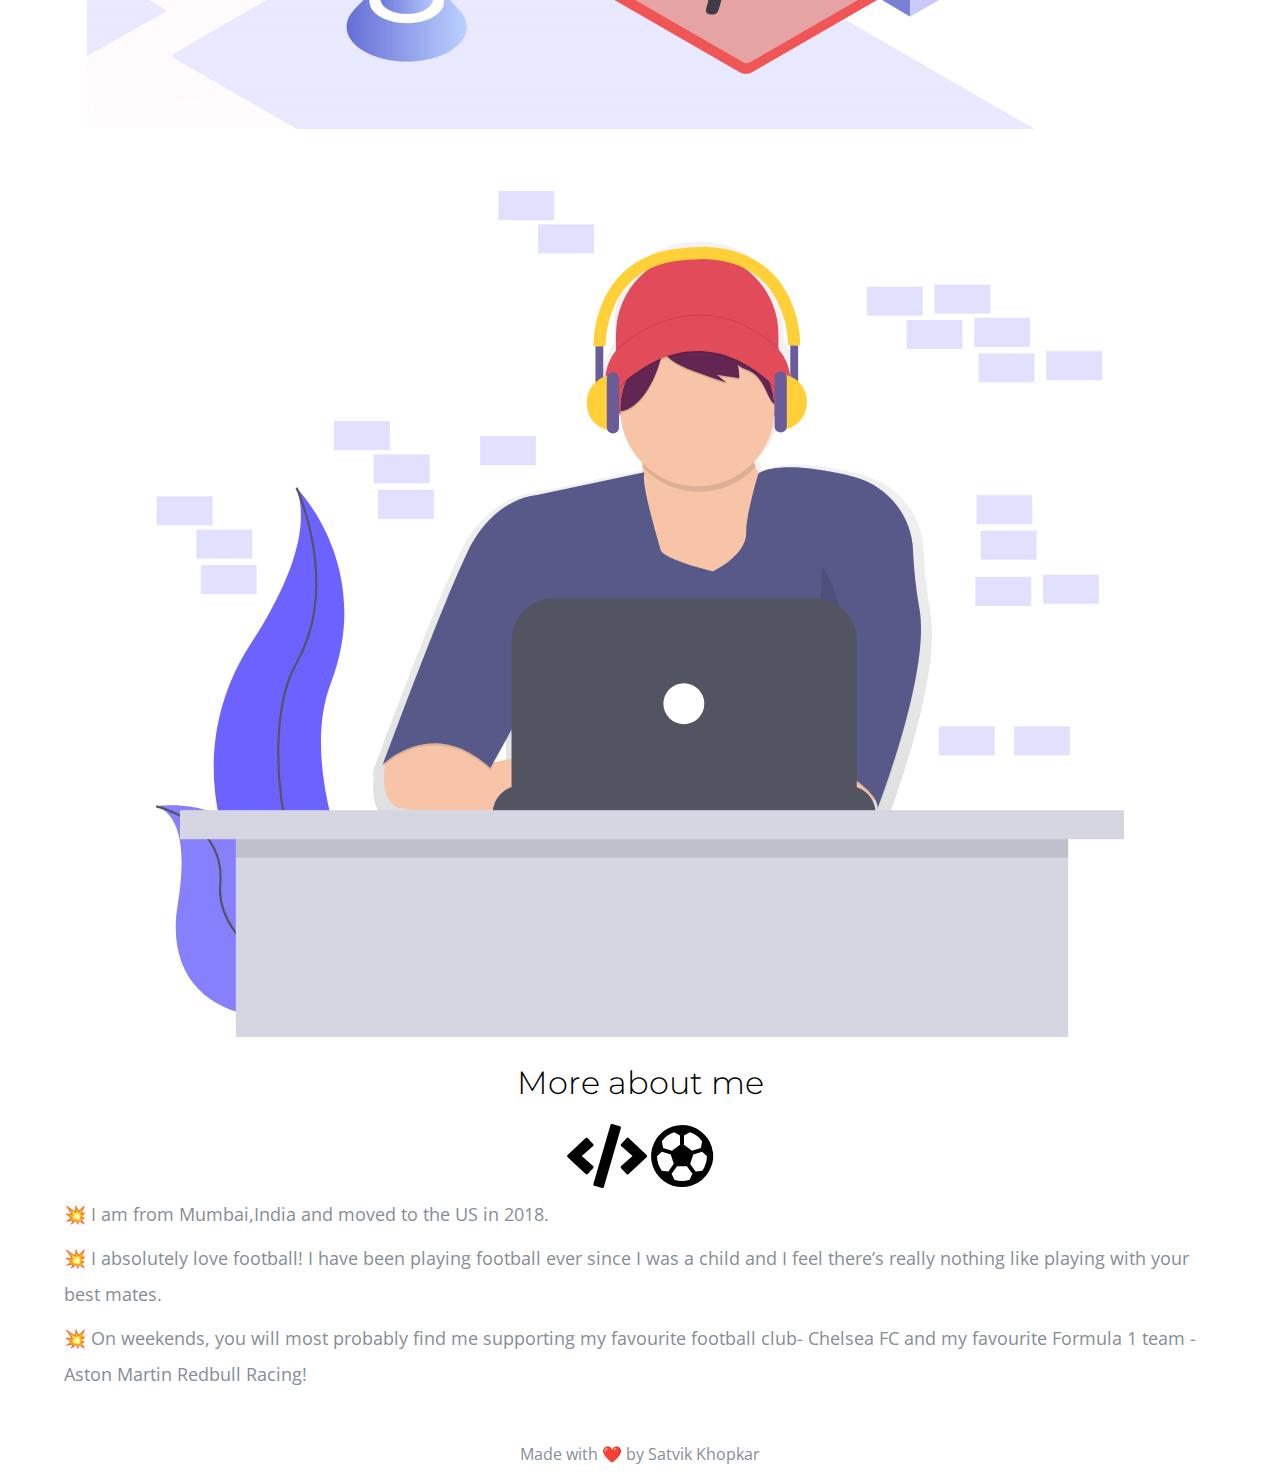
==== commit 63df69e5: "Update index.html" ====
--- a/index.html
+++ b/index.html
@@ -57,7 +57,7 @@
                   <div class="col-lg-6 section-1">
                       <h1 class = "Hello">Hello everyone! I'm Satvik Khopkar <span class="wave">👋</span></h1>
                       <p>I am a recent Computer Science graduate from California State University Monterey Bay. 
-                         I am a budding Front End developer having a passion for learning new technologies and building things that will positively impact people.
+                         Currently working at Waymo as an Operations Associate. Previously volunteered at Seefood App and built the website. I am a budding Front End developer having a passion for learning new technologies and building things that will positively impact people.
                          I'm keen to get more experiene in this field.
                       </p>
                           <div class=social_media_icon>
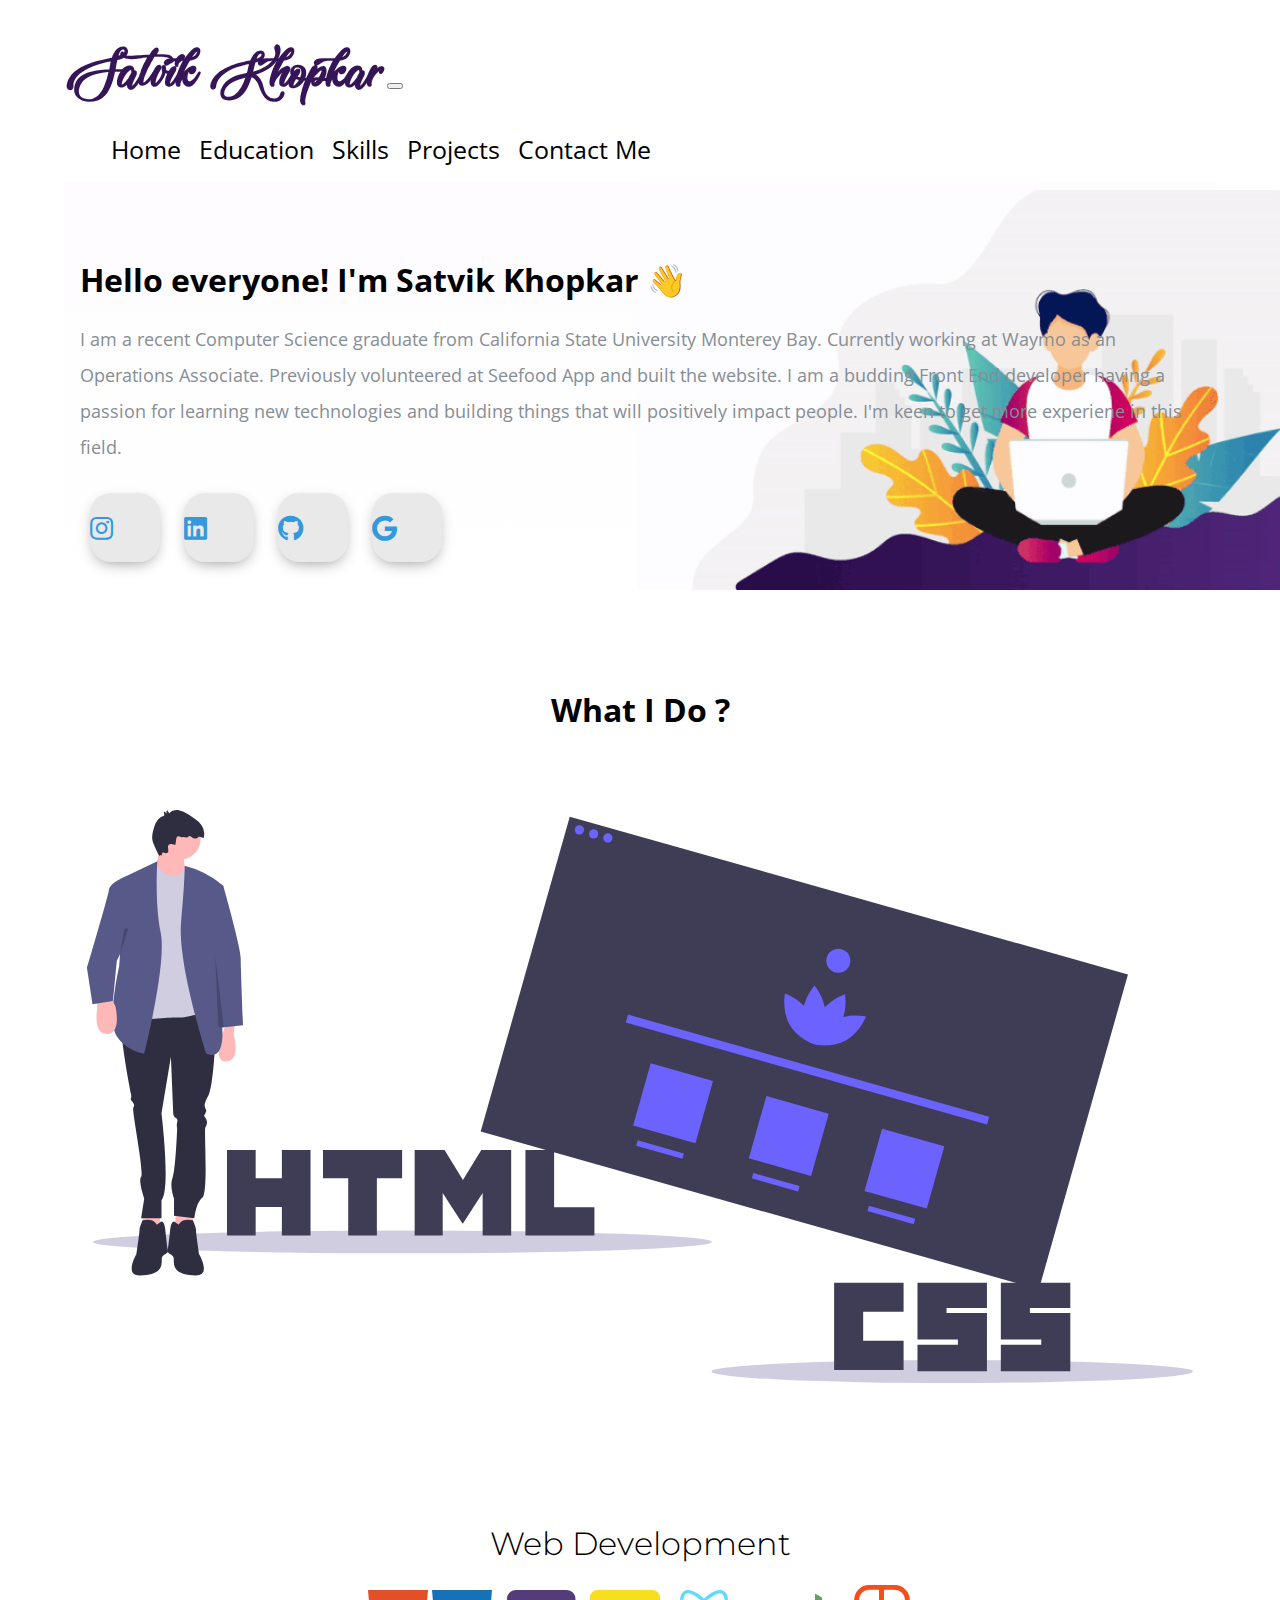
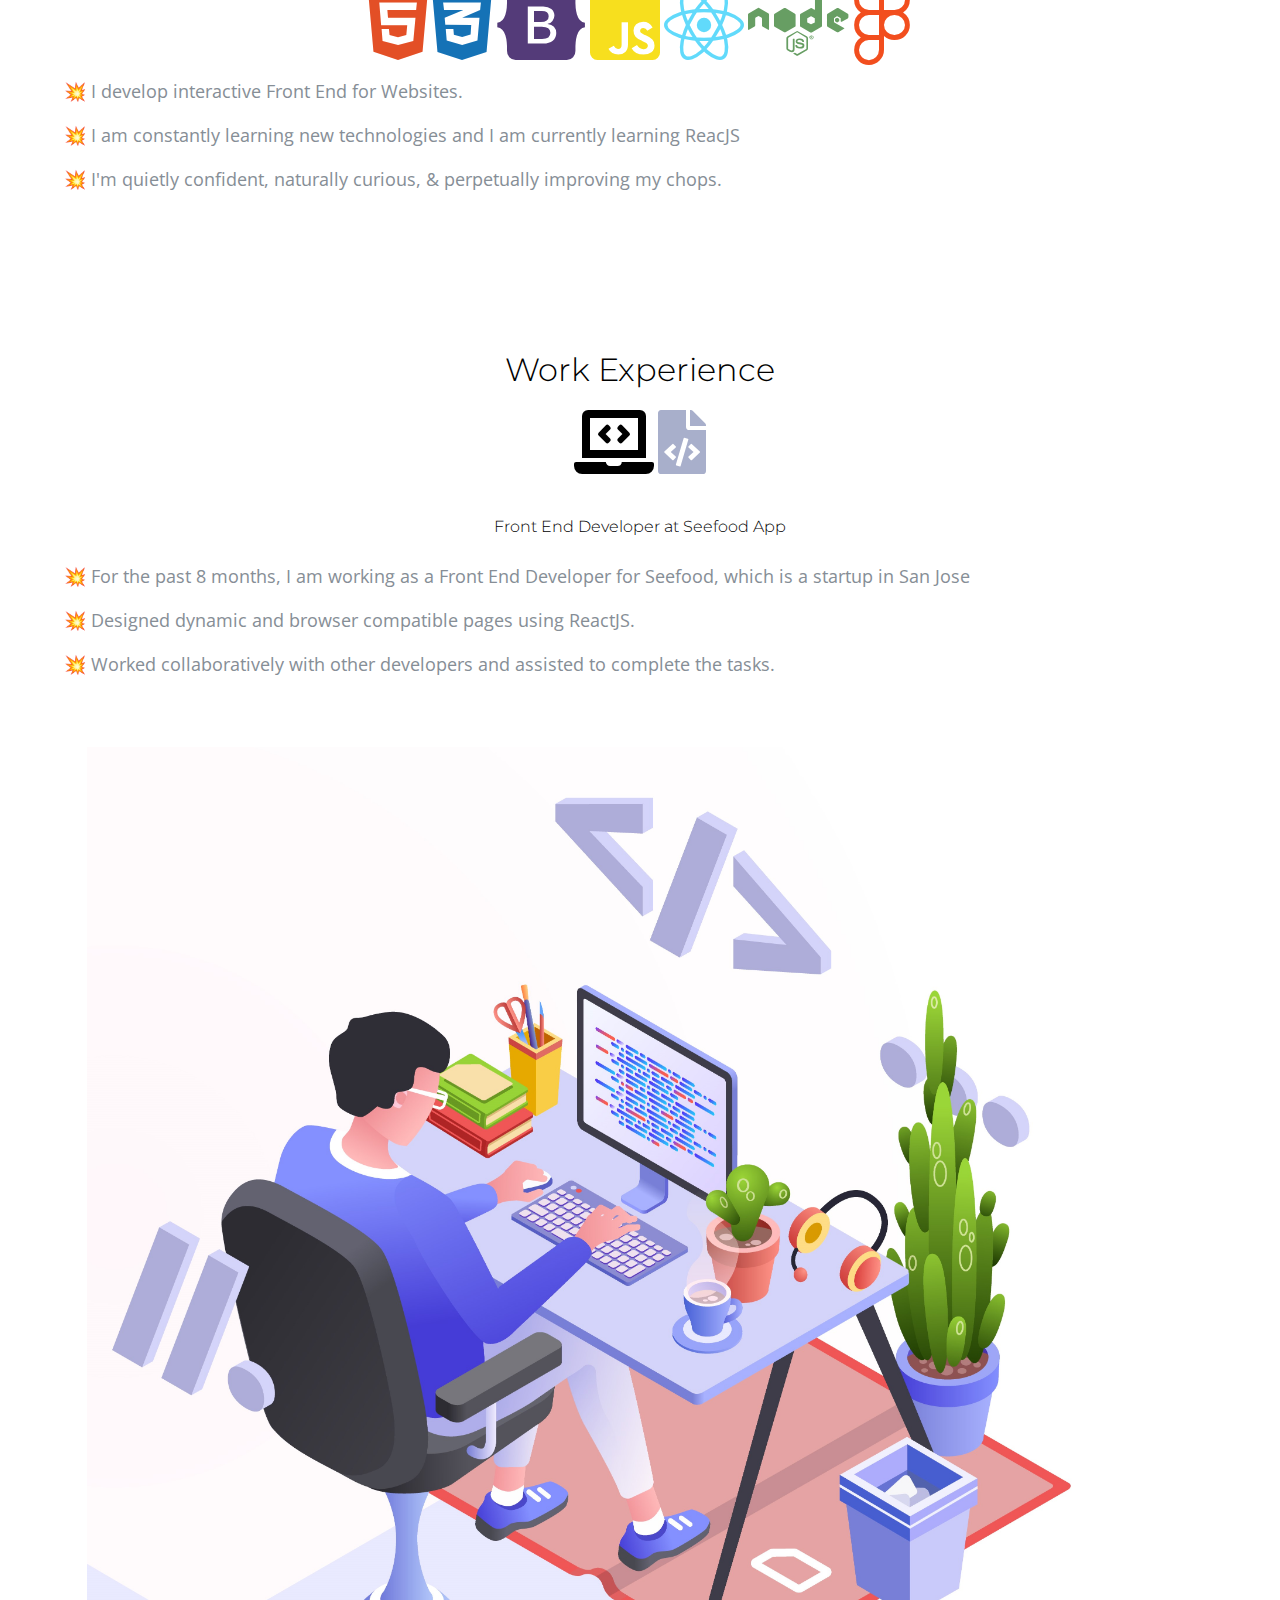
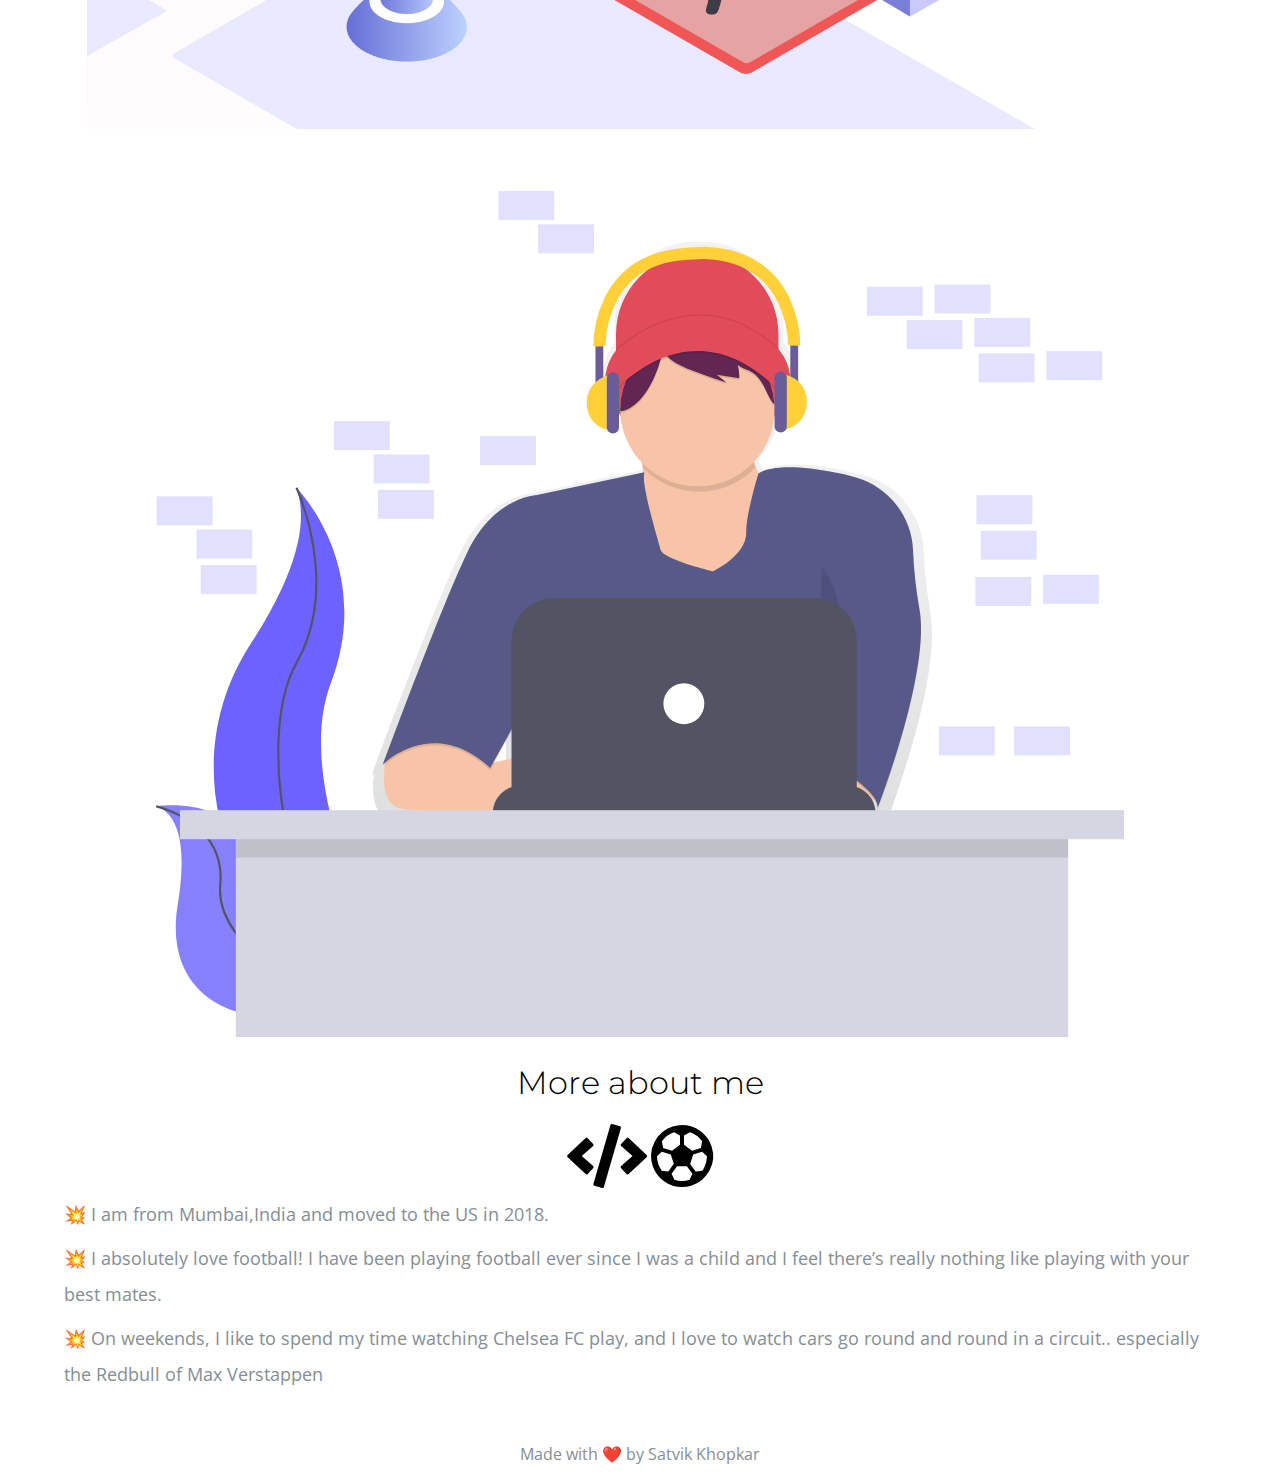
==== commit f25bb43d: "Update index.html" ====
--- a/index.html
+++ b/index.html
@@ -159,7 +159,7 @@
                       <p  class ="Features-paragraph">
                          💥 I absolutely love football! I have been playing football ever since I was a child and I feel there’s really nothing like playing with your best mates.</p>
                       <p class ="Features-paragraph">
-                          💥 On weekends, you will most probably find me supporting my favourite football club- Chelsea FC and my favourite Formula 1 team - Aston Martin Redbull Racing! </p>   
+                          💥 On weekends, I like to spend my time watching Chelsea FC play, and I love to watch cars go round and round in a circuit.. especially the Redbull of Max Verstappen </p>   
                         </div>
                   </div>
               </div>
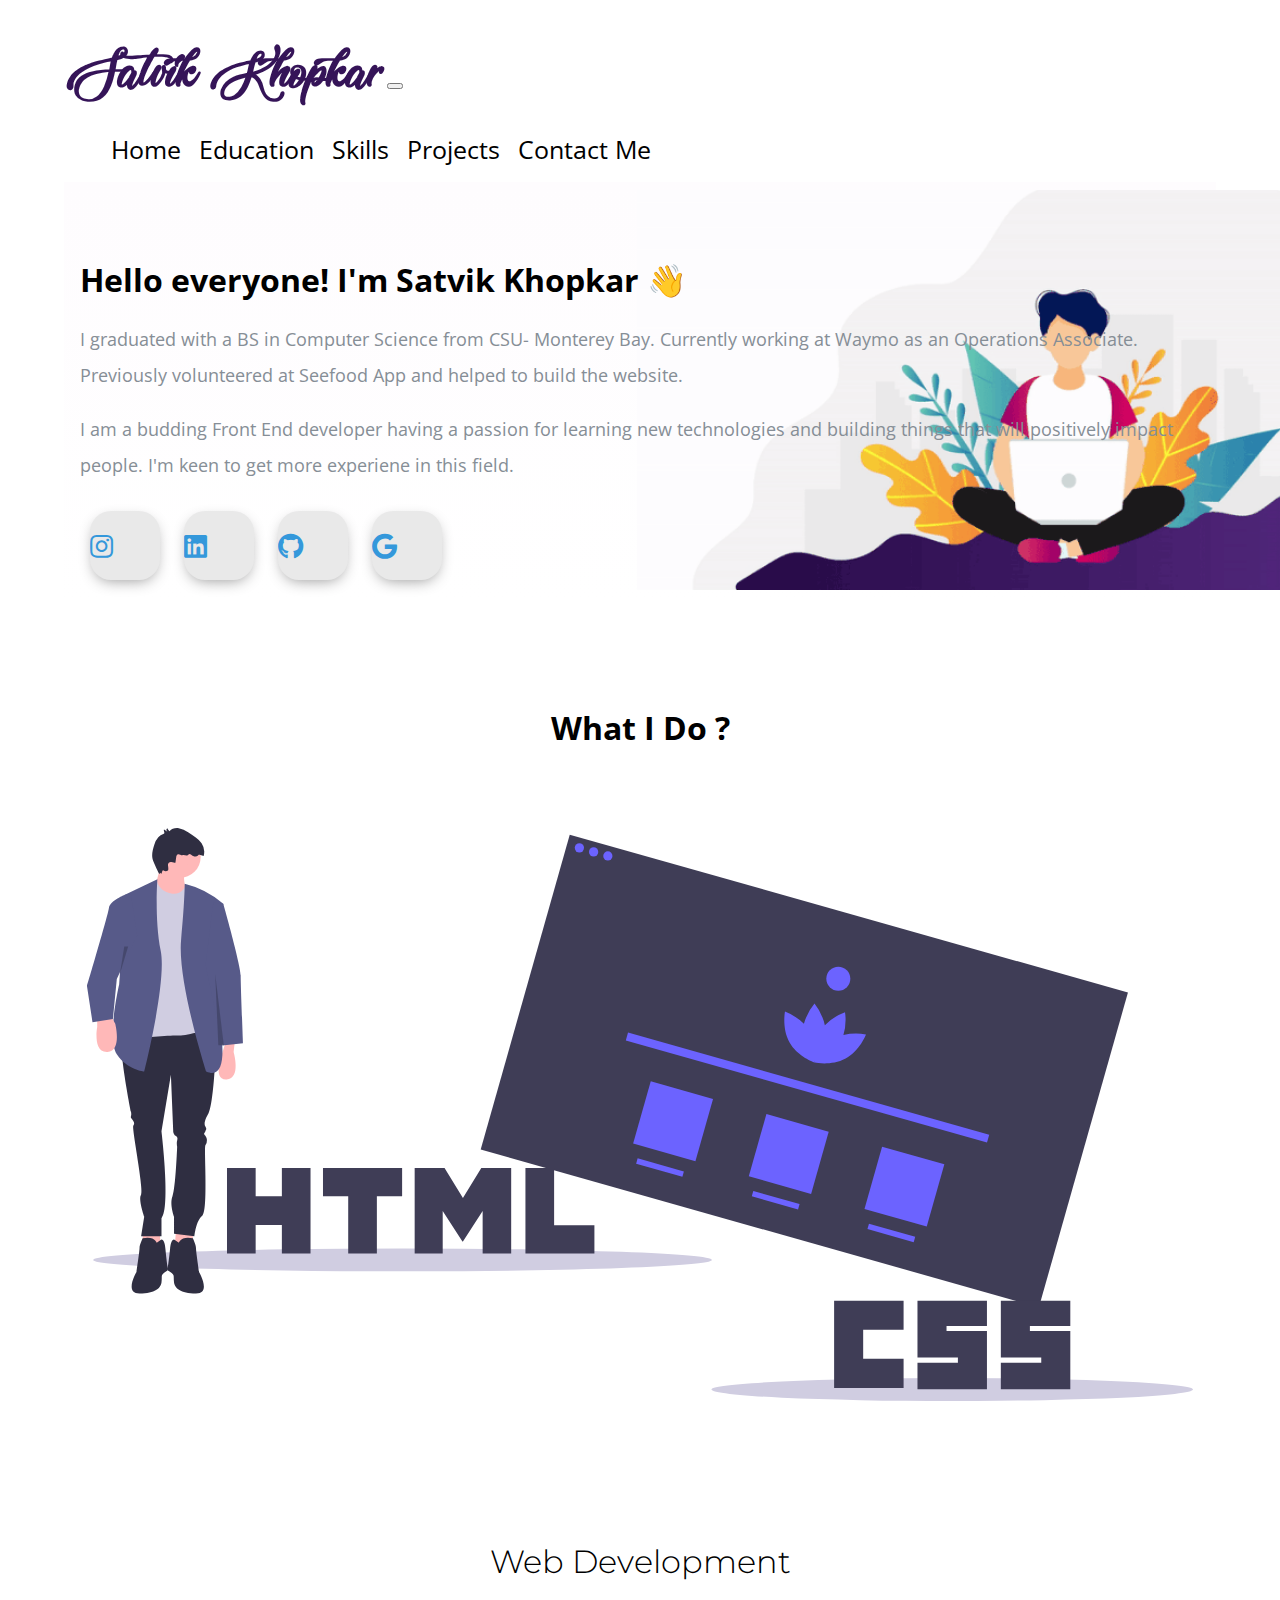
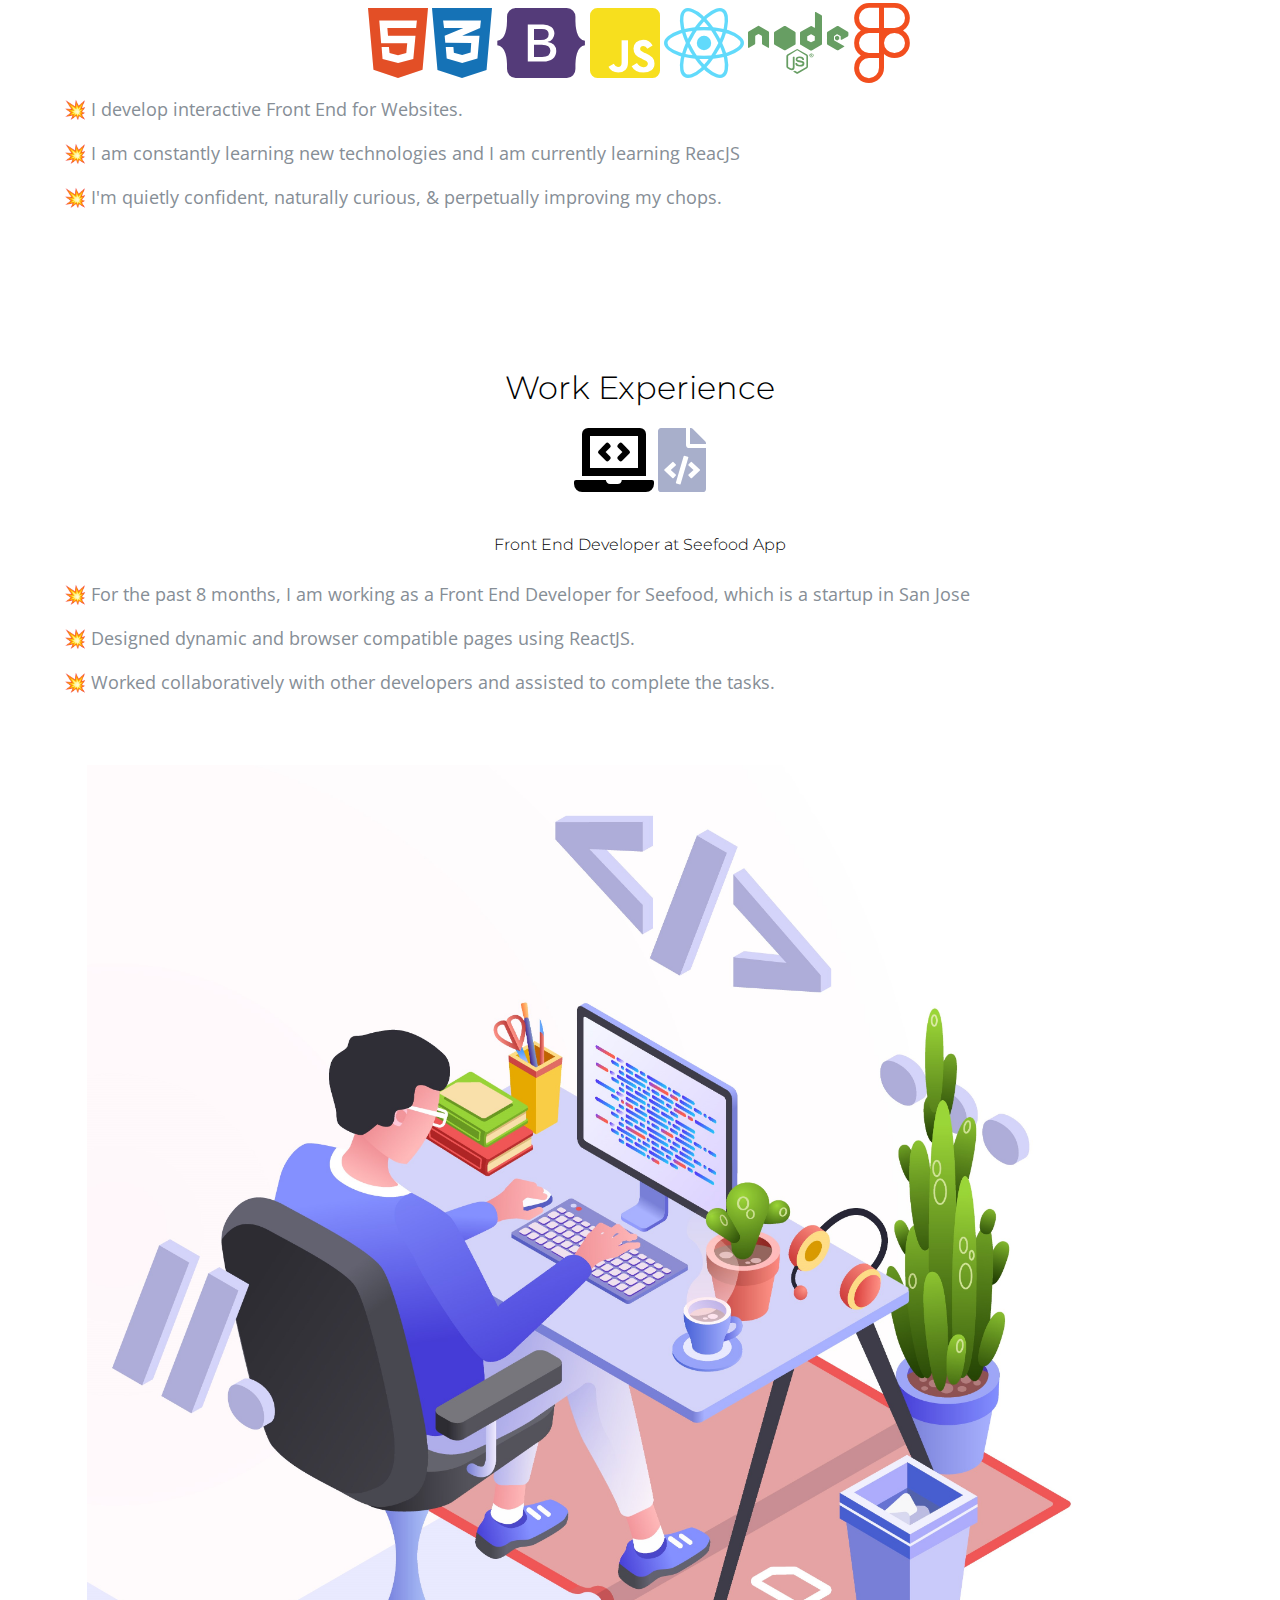
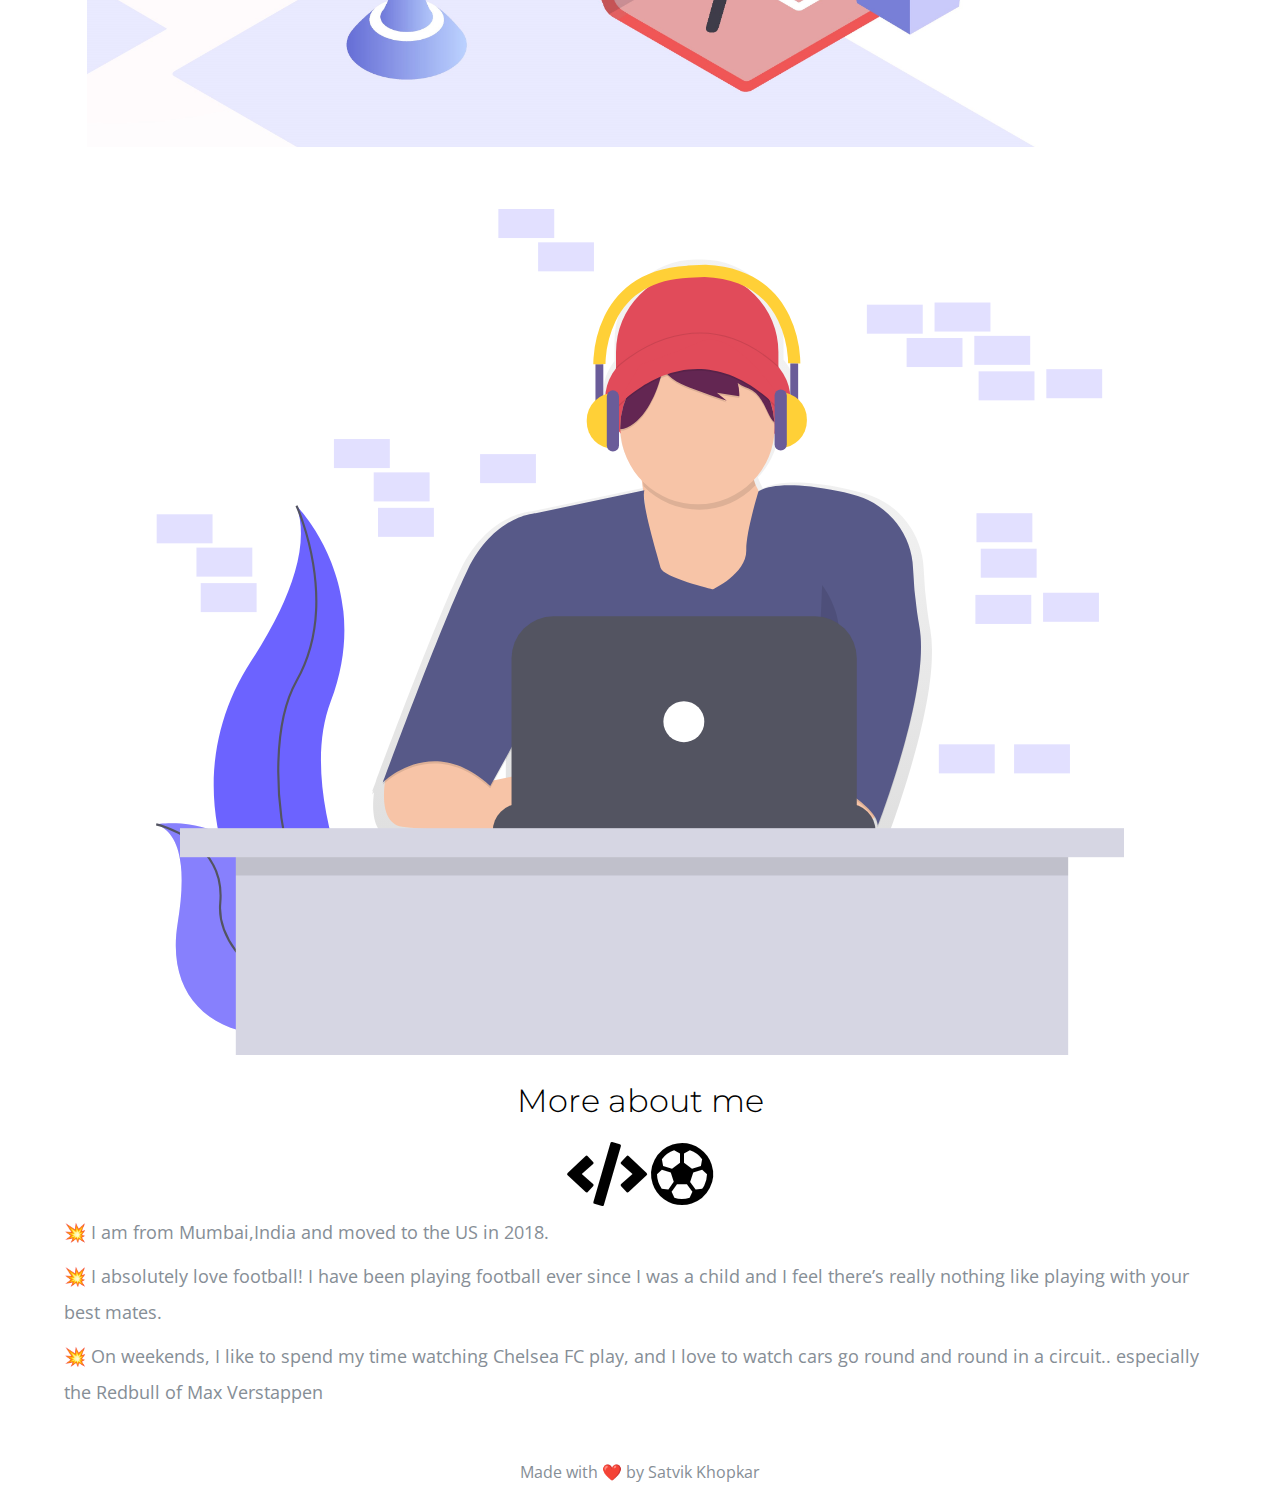
==== commit bbe3e7a2: "Update index.html" ====
--- a/index.html
+++ b/index.html
@@ -56,8 +56,10 @@
                 </div>
                   <div class="col-lg-6 section-1">
                       <h1 class = "Hello">Hello everyone! I'm Satvik Khopkar <span class="wave">👋</span></h1>
-                      <p>I am a recent Computer Science graduate from California State University Monterey Bay. 
-                         Currently working at Waymo as an Operations Associate. Previously volunteered at Seefood App and built the website. I am a budding Front End developer having a passion for learning new technologies and building things that will positively impact people.
+                      <p>I graduated with a BS in Computer Science from CSU- Monterey Bay. 
+                         Currently working at Waymo as an Operations Associate. Previously volunteered at Seefood App and helped to build the website. 
+                      </p>
+                      <p> I am a budding Front End developer having a passion for learning new technologies and building things that will positively impact people.
                          I'm keen to get more experiene in this field.
                       </p>
                           <div class=social_media_icon>
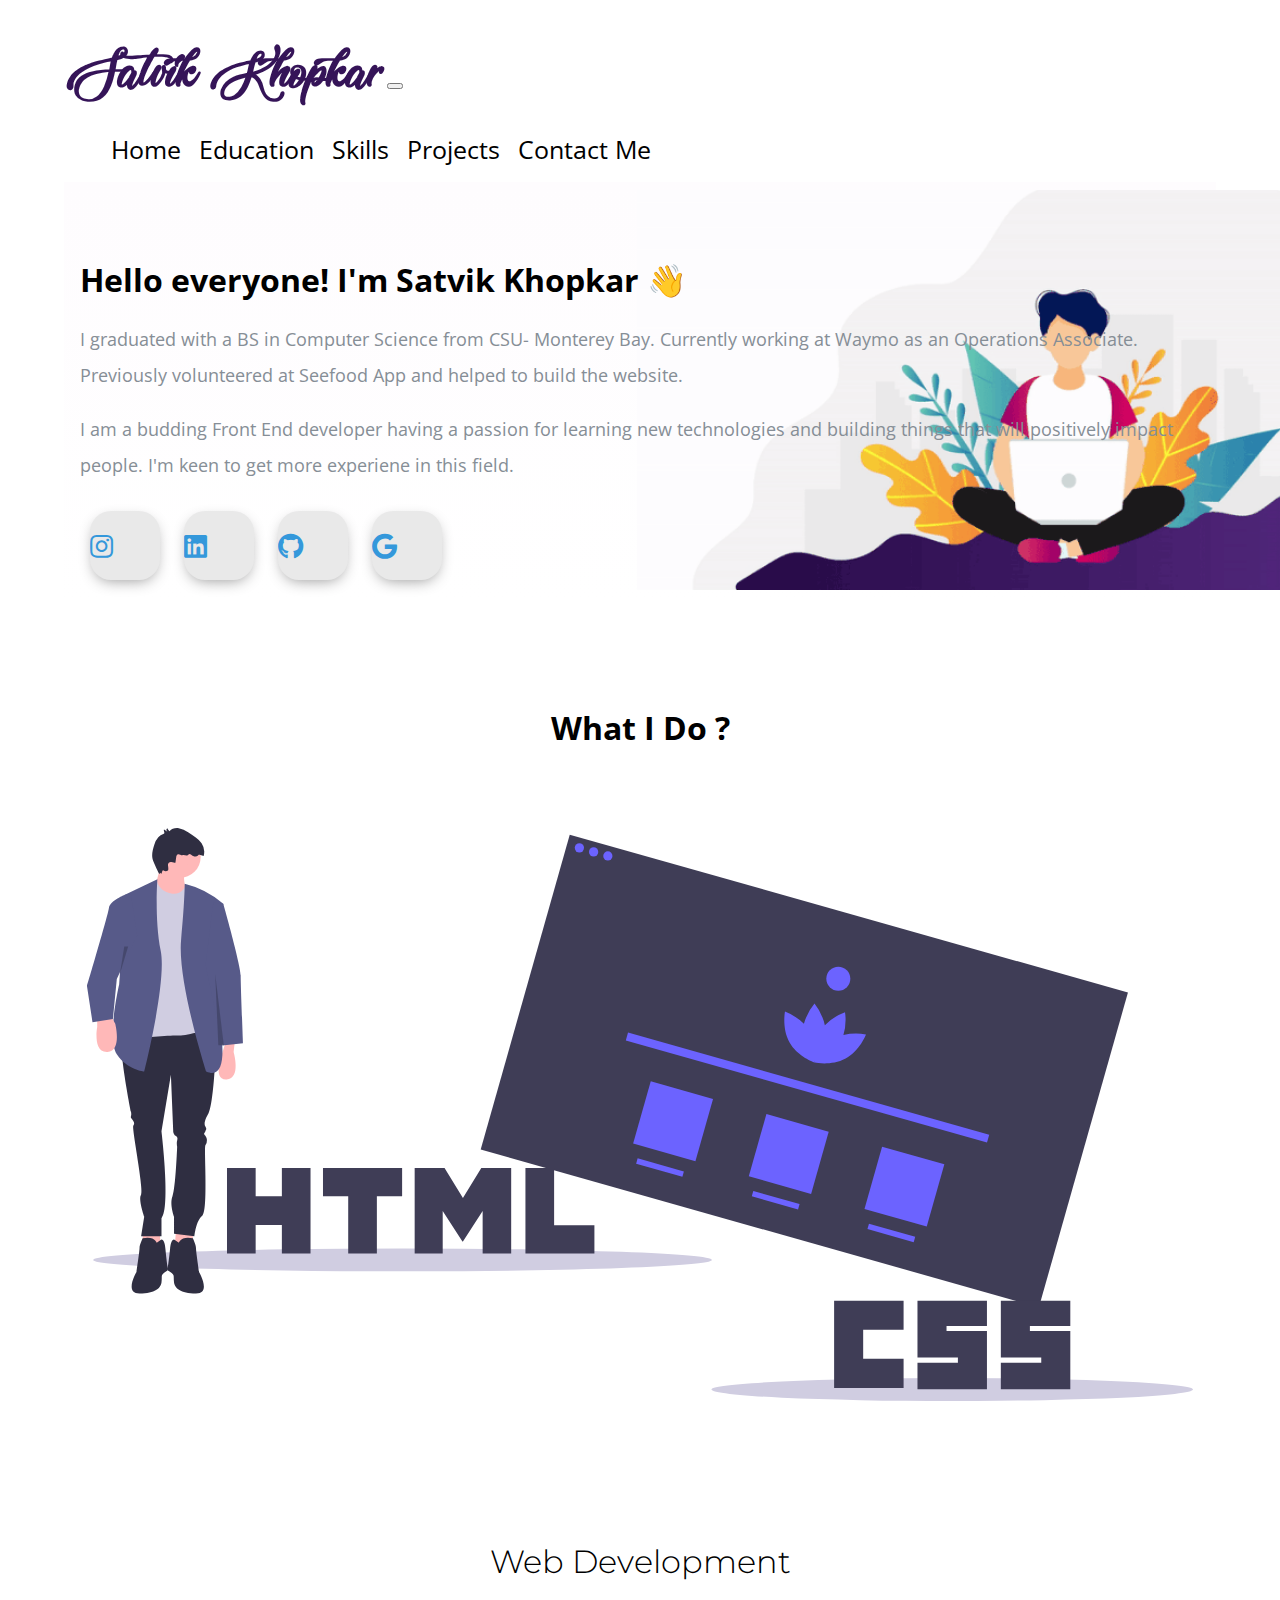
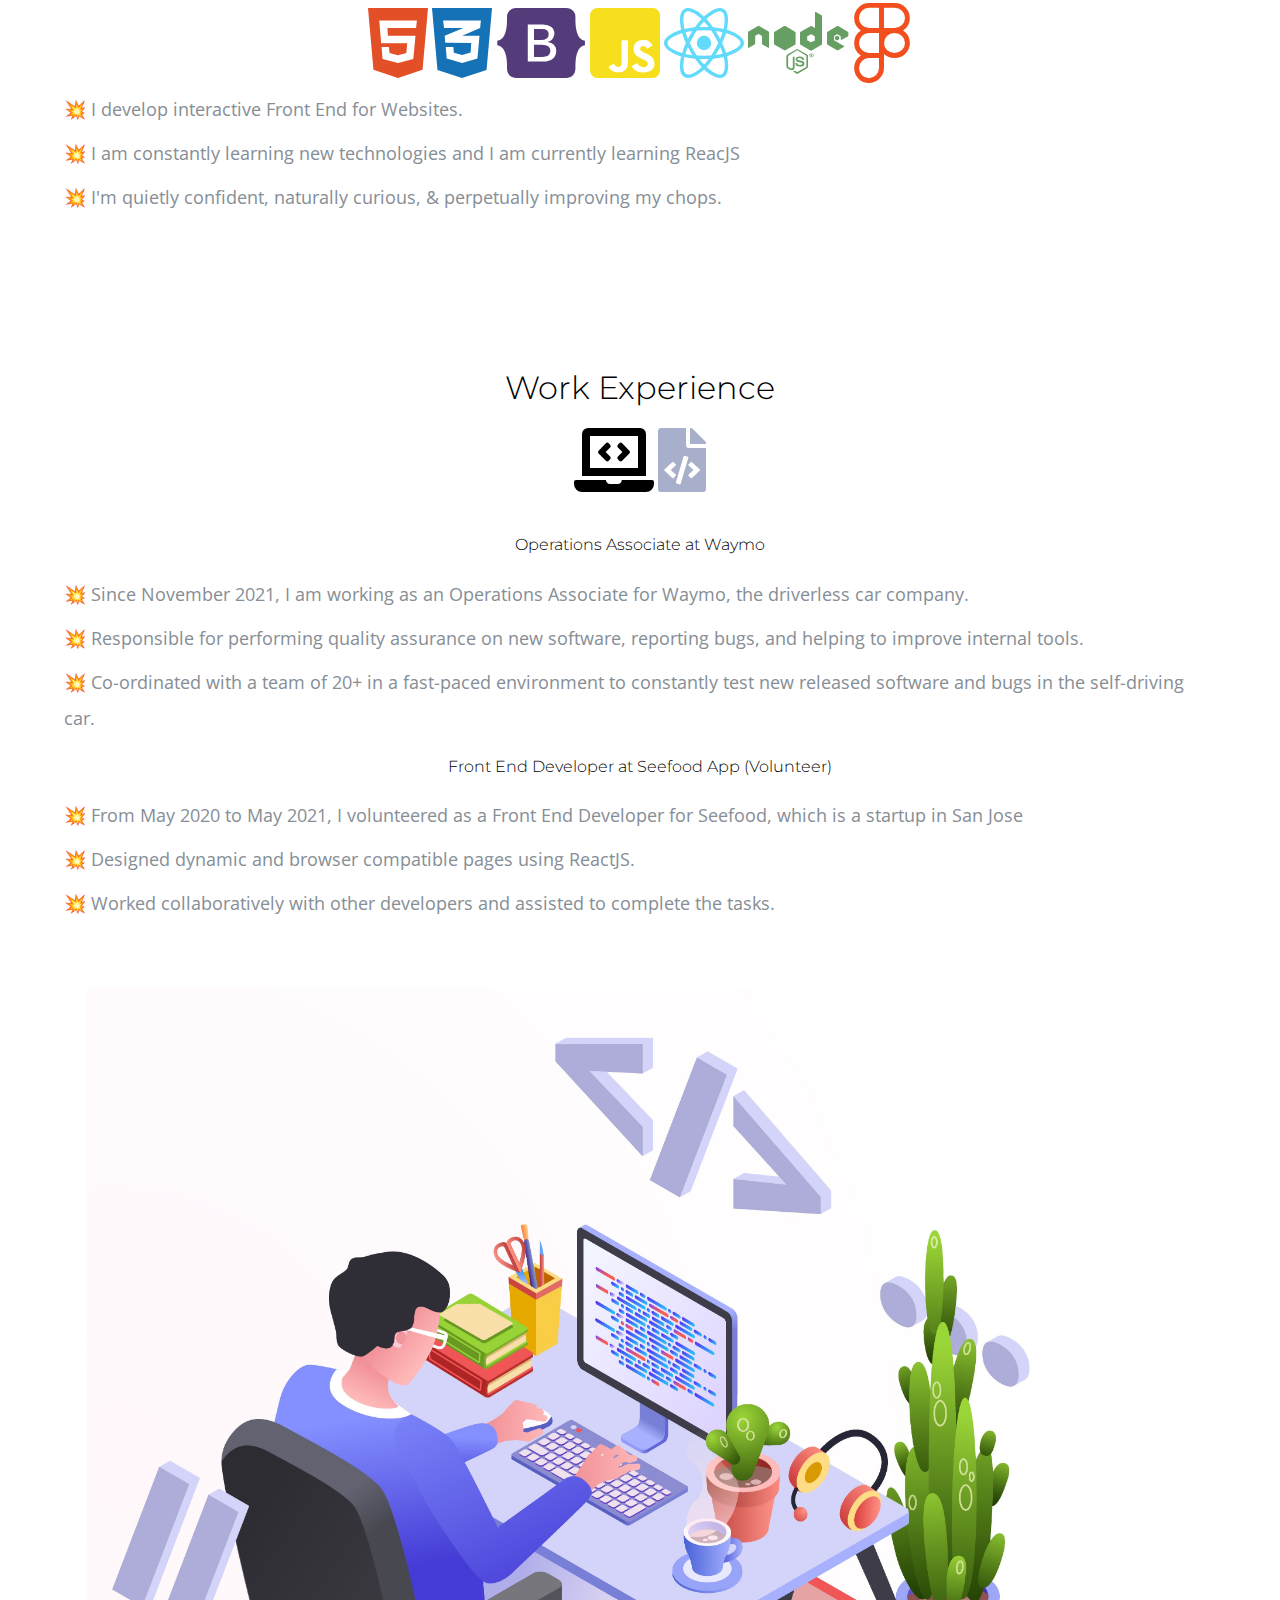
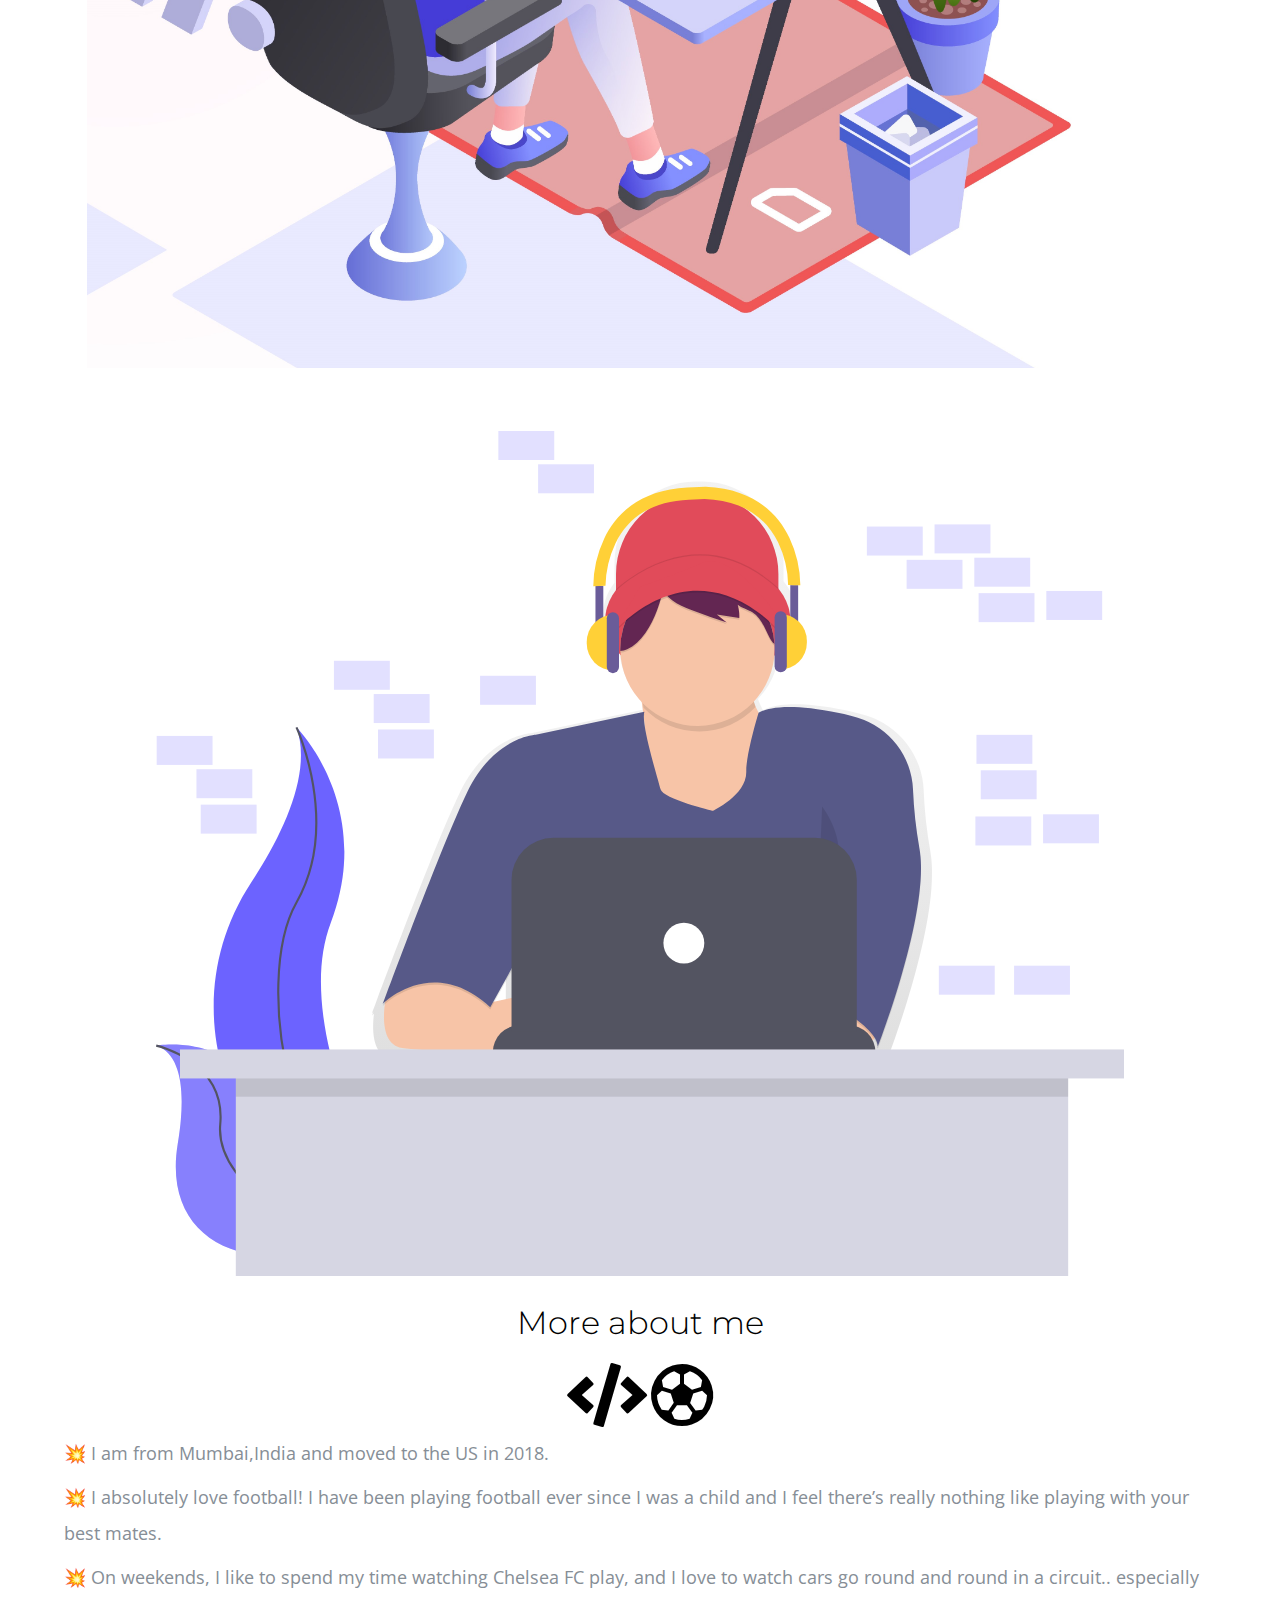
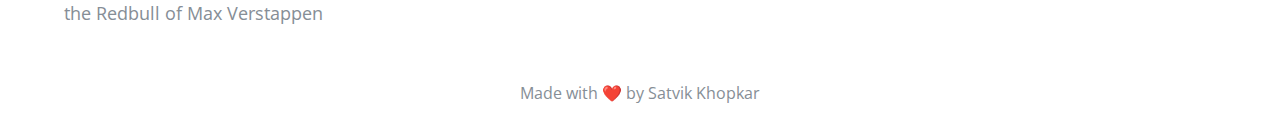
==== commit c1f4c4a8: "Update index.html" ====
--- a/index.html
+++ b/index.html
@@ -72,7 +72,7 @@
                             <a class="btn" href="https://github.com/satvik1905" target=_blank>
                               <i class="fab fa-github"></i>
                             </a>
-                            <a class="btn" href="mailto:satvik.khopkar@gmail.com" target=_blank>
+                            <a class="btn" href="mailto:sjkhopkar@gmail.com" target=_blank>
                               <i class="fab fa-google"></i>
                             </a>
                           </div>
@@ -129,10 +129,20 @@
                    </ul>
                   <br>
                   <br>
-                  <h4 class="Feature-Heading">Front End Developer at Seefood App</h4>
+                  <h4 class="Feature-Heading">Operations Associate at Waymo</h4>
                   <div class = "Data-Analytic">
                     <p class ="Features-paragraph">
-                       💥 For the past 8 months, I am working as a Front End Developer for Seefood, which is a startup in San Jose</p>
+                       💥 Since November 2021, I am working as an Operations Associate for Waymo, the driverless car company.</p>
+                    <p  class ="Features-paragraph">
+                       💥 Responsible for performing quality assurance on new software, reporting bugs, and helping to improve internal tools.  </p>
+                      <p  class ="Features-paragraph">
+                       💥 Co-ordinated with a team of 20+ in a fast-paced environment to constantly test new released software and bugs in the self-driving car. </p>
+                      </div>
+                </div>
+                  <h4 class="Feature-Heading">Front End Developer at Seefood App (Volunteer)</h4>
+                  <div class = "Data-Analytic">
+                    <p class ="Features-paragraph">
+                       💥 From May 2020 to May 2021, I volunteered as a Front End Developer for Seefood, which is a startup in San Jose</p>
                     <p  class ="Features-paragraph">
                        💥 Designed dynamic and browser compatible pages using ReactJS.</p>
                       <p  class ="Features-paragraph">
